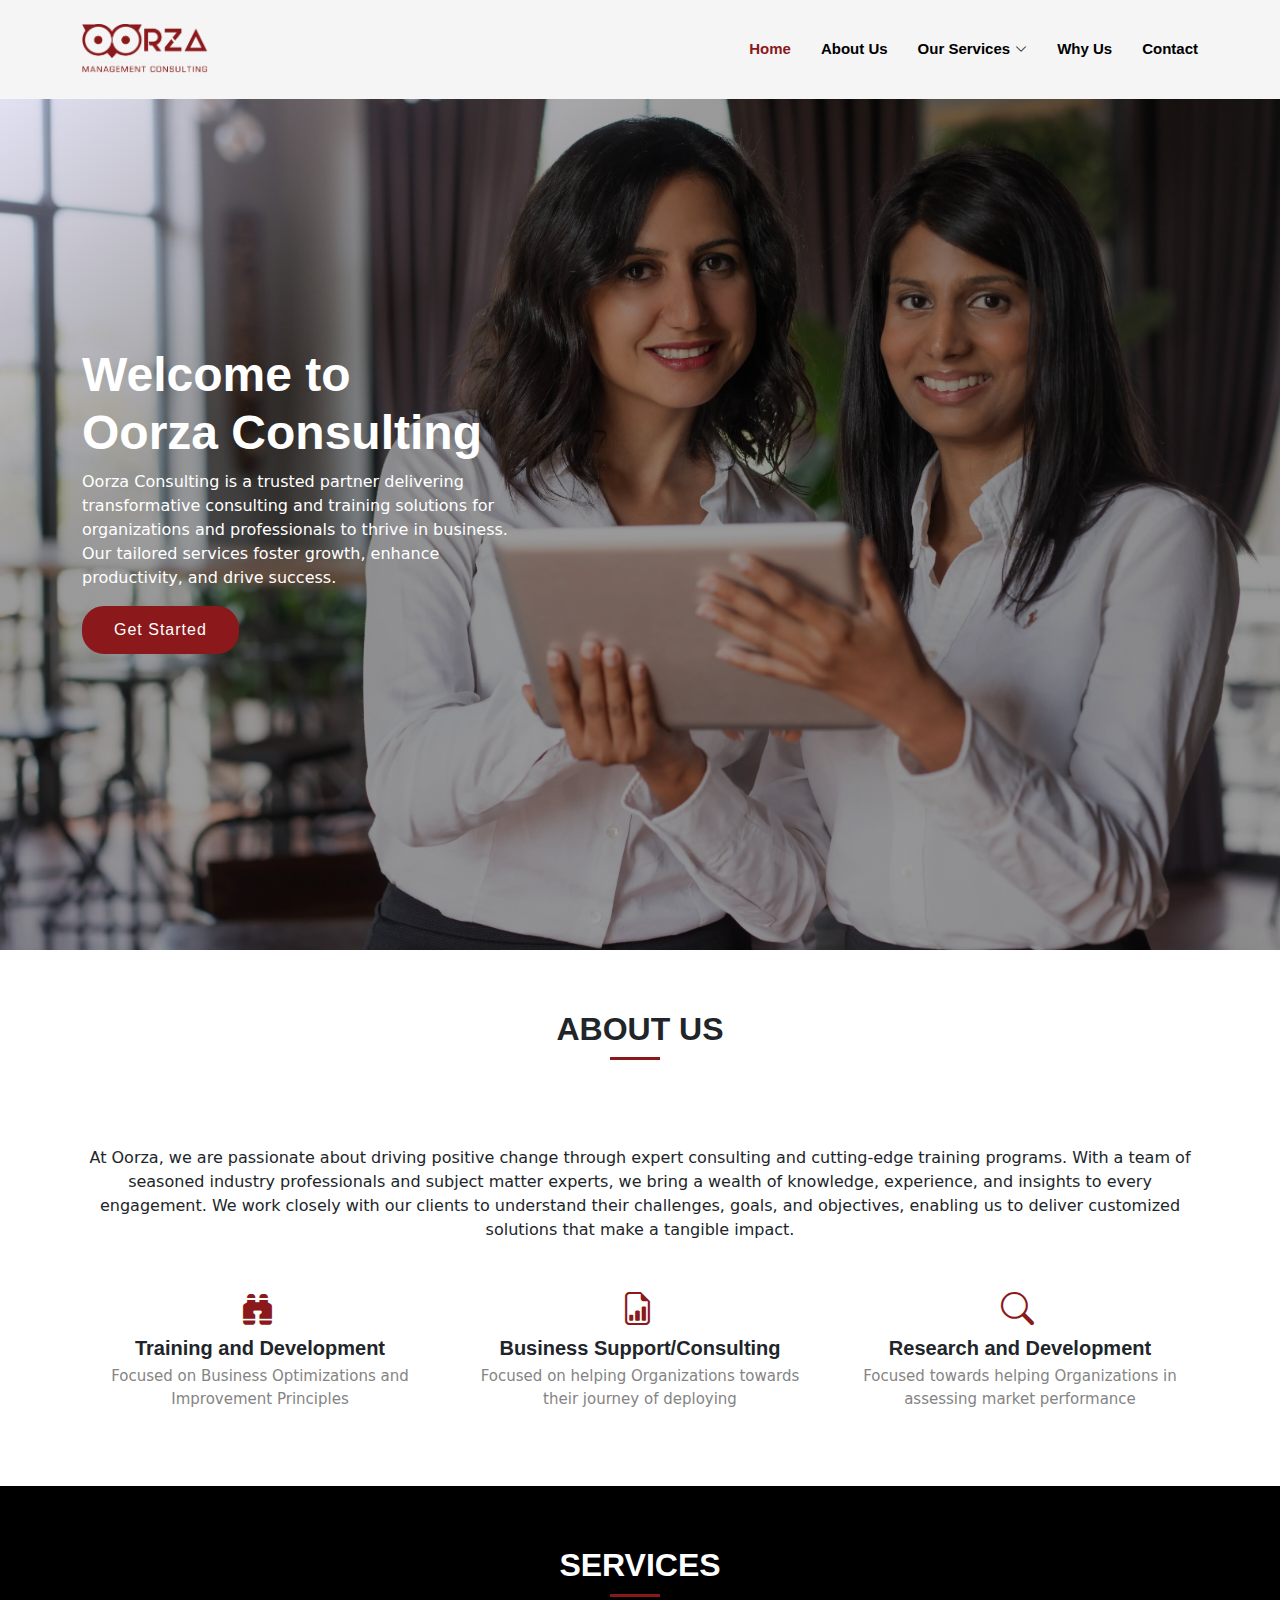
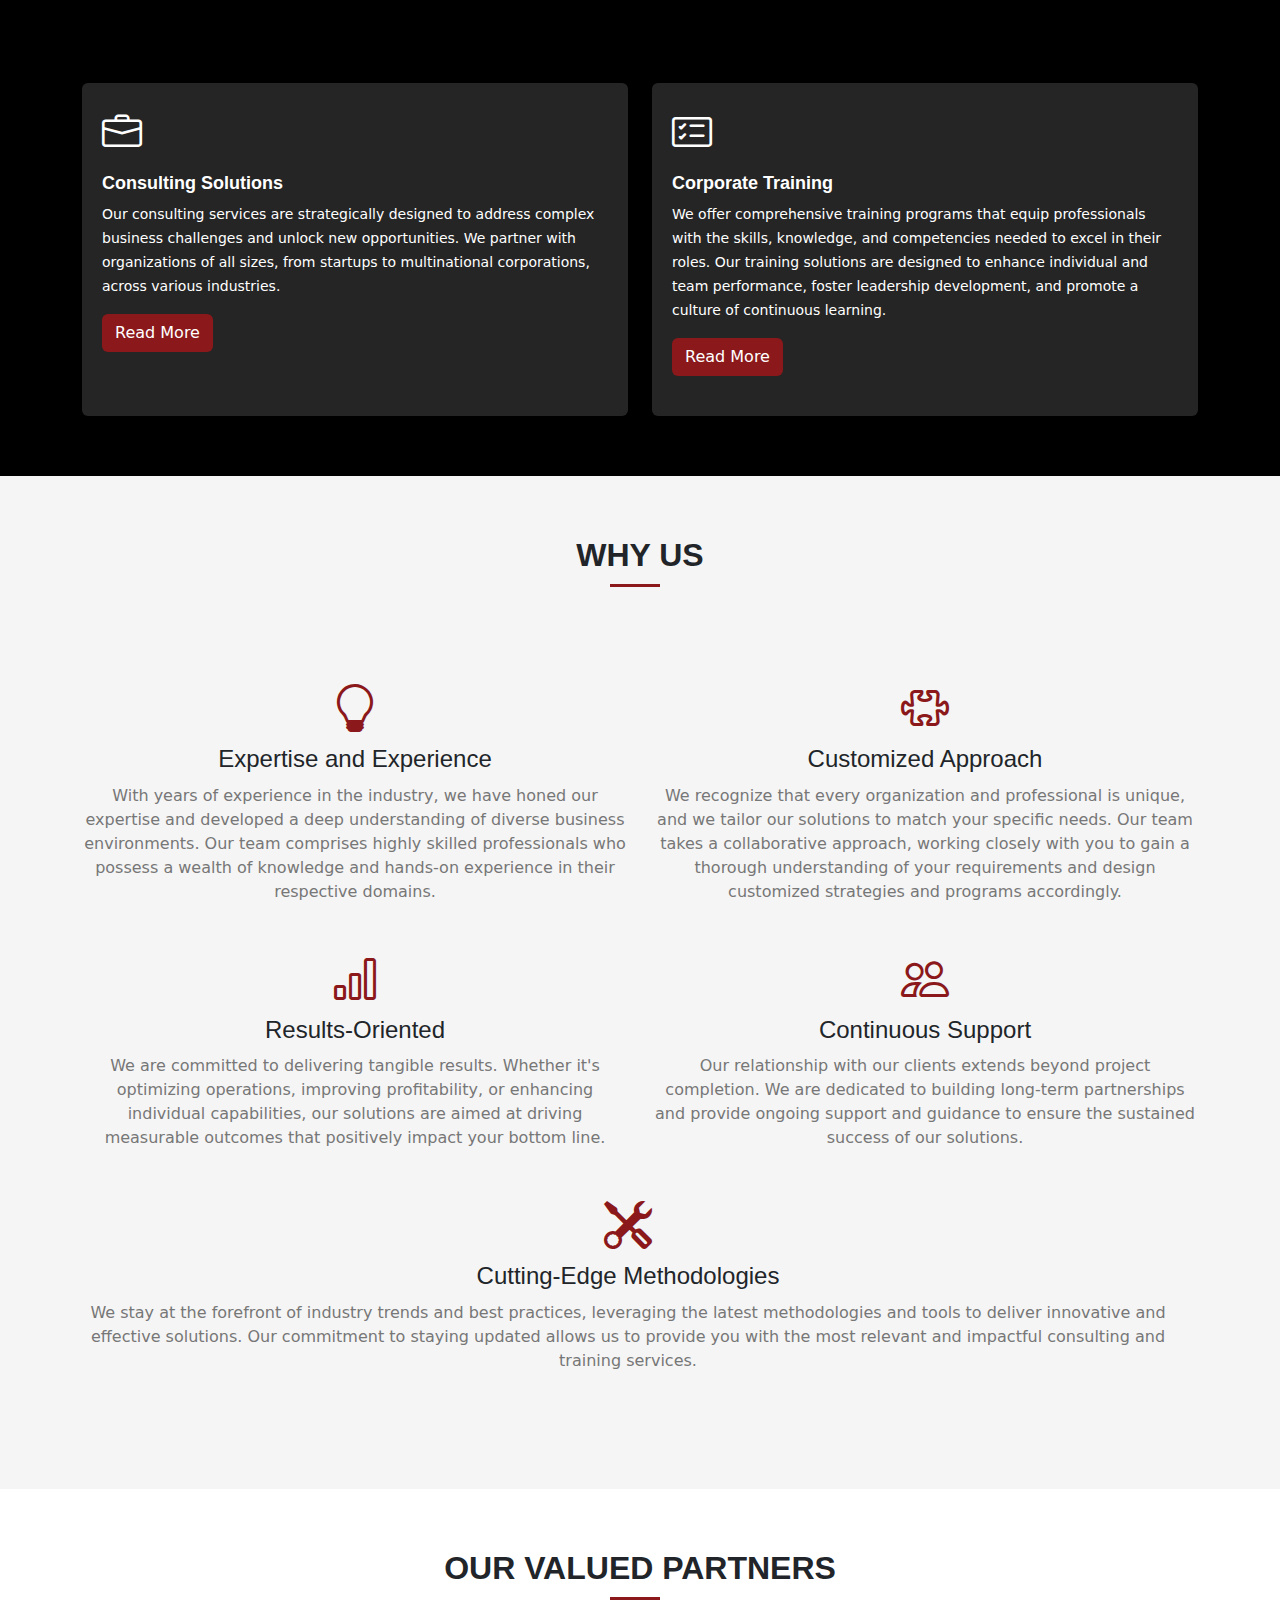
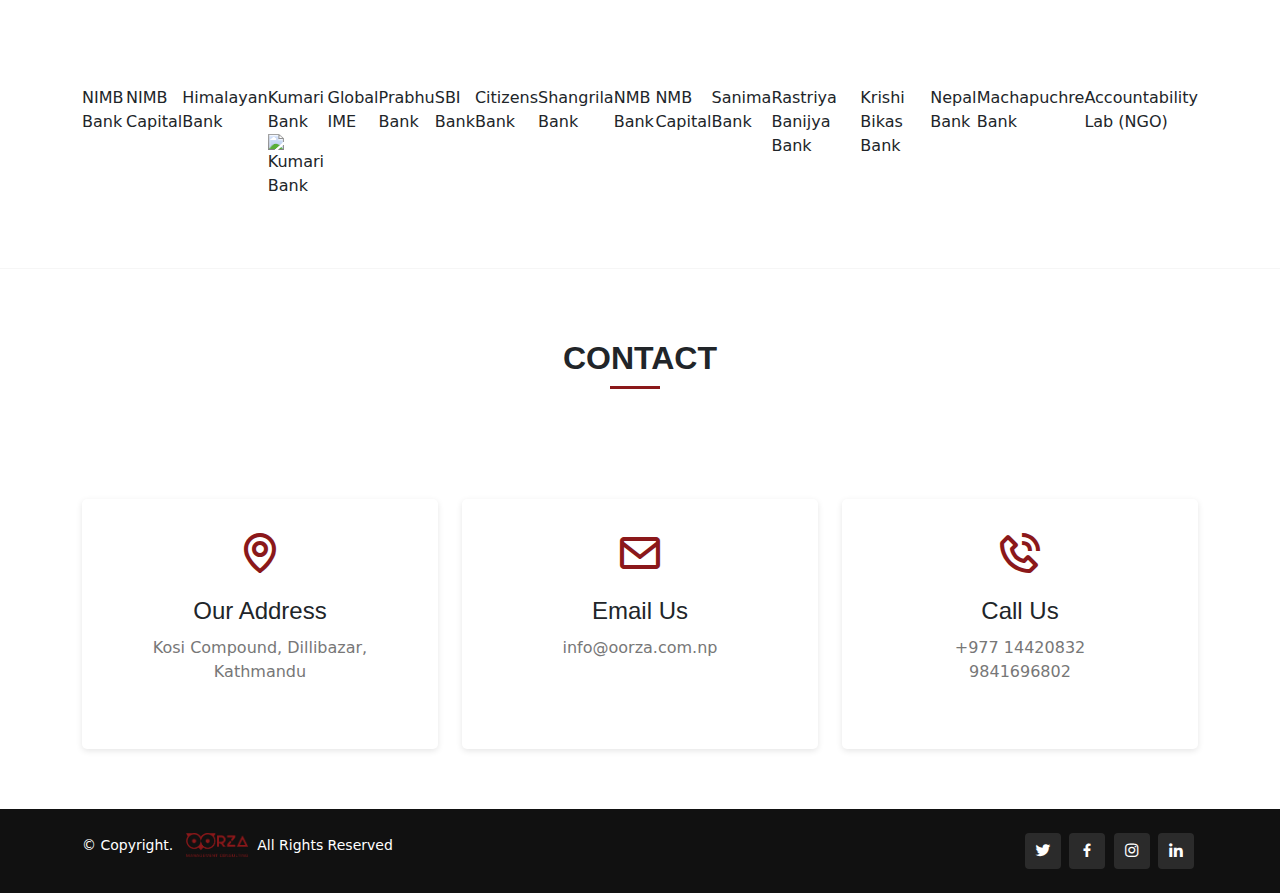
==== index.html @ 348a1f2e "section for partners" ====
<!DOCTYPE html>
<html lang="en">

<head>
    <meta charset="utf-8" />
    <meta name="viewport" content="width=device-width, initial-scale=1" />
    <link rel="icon" type="image/x-icon" href="./assets/img/favicon.png">
    <title>oorza</title>
    <meta content="" name="description" />
    <meta content="" name="keywords" />
    <link rel="stylesheet" href="./assets/css/style.css" />

    <!-- Vendor CSS Files -->
    <link href="./assets/vendor/bootstrap/css/bootstrap.min.css" rel="stylesheet" />
    <link href="./assets/vendor/bootstrap-icons/bootstrap-icons.css" rel="stylesheet" />
    <link href="./assets/vendor/boxicons/css/boxicons.min.css" rel="stylesheet" />
    <link href="./assets/vendor/remixicon/remixicon.css" rel="stylesheet" />
</head>

<body>
    <!-- Header -->
    <header id="header" class="fixed-top d-flex align-items-center">
        <div class="container d-flex align-items-center">
            <h1 class="logo me-auto">
                <a href="#hero" class="logo me-auto"><img src="./assets/img/Oorza Logo_2@4x.png" alt="" /></a>
            </h1>
            <!-- Navbar-->
            <nav id="navbar" class="navbar order-last order-lg-0">
                <ul>
                    <li>
                        <a class="nav-link scrollto active" href="#hero">Home</a>
                    </li>
                    <li>
                        <a class="nav-link scrollto active" href="#about">About Us</a>
                    </li>
                    <li class="dropdown">
                        <a href="#services"><span>Our Services</span><i class="bi bi-chevron-down"></i></a>
                        <ul>
                            <li>
                                <a href="services/consulting_solutions">Consulting Solutions</a>
                            </li>
                            <li>
                                <a href="services/corporate_training">Corporate Training</a>
                            </li>
                        </ul>
                    </li>

                    <li>
                        <a href="#why-us" class="nav-link scrollto active"><span>Why Us</span></a>

                    </li>

                    <li>
                        <a class="nav-link scrollto active" href="#contact">Contact
                        </a>
                    </li>
                </ul>
                <i class="bi bi-list mobile-nav-toggle"></i>
            </nav>
            <!-- .navbar -->
        </div>
    </header>
    <!-- Header end-->

    <!-- Hero section  -->
    <div id="hero-bgoverlay">
        <section id="hero" class="d-flex align-items-center">
            <div class="container">
                <h1>Welcome to 
                    <br>Oorza Consulting</h1>
                <div class="row">
                    <div class="col-lg-5 col-md-8 mt-2">
                        
                        <p class="text-white">
                            Oorza Consulting is a trusted partner delivering transformative consulting and training
                            solutions for organizations and professionals to thrive in business. Our tailored services
                            foster growth, enhance productivity, and drive success.
                        </p>
                        <a href="#about" class="btn-get-started scrollto">Get Started</a>
                    </div>
                </div>
            </div>
        </section>
    </div>

    <!-- About section -->
    <section class="about" id="about">
        <div class="container">
            <!-- <div class="row no-gutters"> -->
            <!-- <div class="content col-xl-5 d-flex align-items-stretch"> -->

            <div class="section-title">
                <h2>About Us</h2>
            </div>
            <p>
                At Oorza, we are passionate about driving positive change through expert consulting and
                cutting-edge
                training programs. With a team of seasoned industry professionals and subject matter
                experts, we bring
                a wealth of knowledge, experience, and insights to every engagement. We work closely with
                our clients
                to understand their challenges, goals, and objectives, enabling us to deliver customized
                solutions that
                make a tangible impact.
            </p>
            <!-- <a href="#" class="about-btn"><span>About us</span></a> -->

            <!-- </div> -->
            <!-- <div class="col-xl-7 d-flex align-items-stretch"> -->
            <div class="icon-boxes d-flex flex-column justify-content-center">
                <div class="row">
                    <div class="col-lg-4 icon-box">
                        <i class="bi bi-binoculars-fill"></i>
                        <h4>Training and Development</h4>
                        <p>
                            Focused on Business Optimizations and
                            Improvement Principles
                        </p>
                    </div>
                    <div class="col-lg-4 icon-box">
                        <i class="bi bi-file-earmark-bar-graph"></i>
                        <h4>Business Support/Consulting</h4>
                        <p>
                            Focused on helping Organizations towards
                            their journey of deploying
                        </p>
                    </div>
                    <div class="col-lg-4 icon-box">
                        <i class="bi bi-search"></i>
                        <h4>Research and Development</h4>
                        <p>
                            Focused towards helping Organizations in
                            assessing market performance
                        </p>
                    </div>
                </div>
            </div>
            <!-- </div> -->
            <!-- </div> -->
        </div>
    </section>
    <!-- ======= Services Section ======= -->
    <section id="services" class="services section-bg">
        <div class="container">
            <div class="section-title">
                <h2>Services</h2>
            </div>

            <div class="row">
                <div class="col-lg-6">
                    <div class="icon-box" data-aos="fade-up" data-aos-delay="100">
                        <i class="bi bi-briefcase"></i>
                        <h4><a href="#tabs">Consulting Solutions</a></h4>
                        <p>
                            Our consulting services are strategically designed to address complex business challenges
                            and unlock new opportunities. We partner with organizations of all sizes, from startups to
                            multinational corporations, across various industries.
                        </p>
                        <a href="/services/consulting_solutions" class="btn">Read More</a>
                    </div>
                </div>


                <div class="col-lg-6 mt-4 mt-md-0">
                    <div class="icon-box" data-aos="fade-up" data-aos-delay="200">
                        <i class="bi bi-card-checklist"></i>
                        <h4><a href="#tabs">Corporate Training</a></h4>
                        <p>
                            We offer comprehensive training programs that equip professionals with the skills,
                            knowledge, and competencies needed to excel in their roles. Our training solutions are
                            designed to enhance individual and team performance, foster leadership development, and
                            promote a culture of continuous learning.
                        </p>
                        <a href="/services/corporate_training" class="btn">Read More</a>
                    </div>
                </div>
            </div>
        </div>
    </section>



    <!-- End Services Section -->


    <!-- Why choose us section -->

    <section id="why-us" class="why-choose-us">
        <div class="container">
            <div class="section-title">
                <h2>Why Us</h2>
                <p></p>
            </div>
            <div class="row">
                <div class="col-lg-6">
                    <div class="feature-card">
                        <i class="bi bi-lightbulb"></i>
                        <h3 class="feature-title">Expertise and Experience</h3>
                        <p class="feature-text">With years of experience in the industry, we have honed our expertise
                            and developed a deep understanding of diverse business environments. Our team comprises
                            highly skilled professionals who possess a wealth of knowledge and hands-on experience in
                            their respective domains.</p>
                    </div>
                </div>
                <div class="col-lg-6">
                    <div class="feature-card">
                        <i class="bi bi-puzzle"></i>
                        <h3 class="feature-title">Customized Approach</h3>
                        <p class="feature-text">We recognize that every organization and professional is unique, and we
                            tailor our solutions to match your specific needs. Our team takes a collaborative approach,
                            working closely with you to gain a thorough understanding of your requirements and design
                            customized strategies and programs accordingly.</p>
                    </div>
                </div>
                <div class="col-lg-6">
                    <div class="feature-card">
                        <i class="bi bi-bar-chart"></i>
                        <h3 class="feature-title">Results-Oriented</h3>
                        <p class="feature-text">We are committed to delivering tangible results. Whether it's optimizing
                            operations, improving profitability, or enhancing individual capabilities, our solutions are
                            aimed at driving measurable outcomes that positively impact your bottom line.</p>
                    </div>
                </div>
                <div class="col-lg-6">
                    <div class="feature-card">
                        <i class="bi bi-people"></i>
                        <h3 class="feature-title">Continuous Support</h3>
                        <p class="feature-text">Our relationship with our clients extends beyond project completion. We
                            are dedicated to building long-term partnerships and provide ongoing support and guidance to
                            ensure the sustained success of our solutions.</p>
                    </div>
                </div>
                <div></div>
                <!-- <div class="row"> -->
                <div class="d-flex justify-content-center"></div>
                <div class="row">
                    <div class="feature-card">
                        <i class="bi bi-tools"></i>
                        <h3 class="feature-title">Cutting-Edge Methodologies</h3>
                        <p class="feature-text">We stay at the forefront of industry trends and best practices,
                            leveraging the latest methodologies and tools to deliver innovative and effective solutions.
                            Our commitment to staying updated allows us to provide you with the most relevant and
                            impactful consulting and training services.</p>
                    </div>
                </div>
            </div>
            <!-- </div> -->
        </div>
        </div>
    </section>


    <!-- End of why choose us section -->
    <section id="partners">
        <div class="container">
            <div class="section-title">
                <h2>Our Valued Partners</h2>
            </div>
            <div class="cards-wrapper">
                <div class="wrapper d-flex">
                    <div class="partner-card">
                        <div class="card-title">NIMB Bank</div>
                        <div class="logo">
                            <img src="./assets/img/partner-logos/NIMB.jpg" alt="">
                        </div>
                    </div>
                    <div class="partner-card">
                        <div class="card-title">NIMB Capital</div>
                        <div class="logo">
                            <img src="./assets/img/partner-logos/RBB.jfif" alt="">
                        </div>
                    </div>
                    <div class="partner-card">
                        <div class="card-title">Himalayan Bank</div>
                        <div class="logo">
                            <img src="./assets/img/partner-logos/HBL.png" alt="">
                        </div>
                    </div>
                    <div class="partner-card">
                        <div class="card-title">Kumari Bank</div>
                        <div class="logo">
                            <img src="./assets/img/partner-logos/kbl.jpg" alt="Kumari Bank">
                        </div>
                    </div>
                    <div class="partner-card">
                        <div class="card-title">Global IME</div>
                        <div class="logo">
                            <img src="./assets/img/partner-logos/GBIME bank.jfif" alt="">
                        </div>
                    </div>
                    <div class="partner-card">
                        <div class="card-title">Prabhu Bank</div>
                        <div class="logo">
                            <img src="./assets/img/partner-logos/Prabhu bank.png" alt="">
                        </div>
                    </div>
                    <div class="partner-card">
                        <div class="card-title">SBI Bank</div>
                        <div class="logo">
                            <img src="./assets/img/partner-logos/SBI bank.png" alt="">
                        </div>
                    </div>
                    <div class="partner-card">
                        <div class="card-title">Citizens Bank</div>
                        <div class="logo">
                            <img src="./assets/img/partner-logos/citizens.png" alt="">
                        </div>
                    </div>
                    <div class="partner-card">
                        <div class="card-title">Shangrila Bank</div>
                        <div class="logo">
                            <img src="./assets/img/partner-logos/Shangrila.jfif" alt="">
                        </div>
                    </div>
                    <div class="partner-card">
                        <div class="card-title">NMB Bank</div>
                        <div class="logo">
                            <img src="./assets/img/partner-logos/NMB bank.jfif" alt="">
                        </div>
                    </div>
                    <div class="partner-card">
                        <div class="card-title">NMB Capital</div>
                        <div class="logo">
                            <img src="./assets/img/partner-logos/NIMB Cap.png" alt="">
                        </div>
                    </div>
                    <div class="partner-card">
                        <div class="card-title">Sanima Bank</div>
                        <div class="logo">
                            <img src="./assets/img/partner-logos/sanima bank.jfif" alt="">
                        </div>
                    </div>
                    <div class="partner-card">
                        <div class="card-title">Rastriya Banijya Bank</div>
                        <div class="logo">
                            <img src="./assets/img/partner-logos/RBB.jfif" alt="">
                        </div>
                    </div>
                    <div class="partner-card">
                        <div class="card-title">Krishi Bikas Bank</div>
                        <div class="logo">
                            <img src="./assets/img/partner-logos/krishi-bikas-bank.jpg" alt="">
                        </div>
                    </div>
                    <div class="partner-card">
                        <div class="card-title">Nepal Bank</div>
                        <div class="logo">
                            <img src="./assets/img/partner-logos/Nepal Bank.png" alt="">
                        </div>
                    </div>
                    <div class="partner-card">
                        <div class="card-title">Machapuchre Bank</div>
                        <div class="logo">
                            <img src="./assets/img/partner-logos/Machhapuchhre bank.png" alt="">
                        </div>
                    </div>
                    <div class="partner-card">
                        <div class="card-title">Accountability Lab (NGO)</div>
                        <div class="logo">
                            <img src="./assets/img/partner-logos/Accountability lab.png" alt="">
                        </div>
                    </div>
                </div>
            </div>
        </div>
    </section>

    <hr class="section-divider">


    <!-- Contact Section -->

    <section id="contact" class="contact">
        <div class="container">
            <div class="section-title">
                <h2>Contact</h2>
                <p></p>
            </div>

            <div class="row">
                <div class="col-lg-12">
                    <div class="row">
                        <div class="col-md-4">
                            <div class="info-box mt-4">
                                <i class="bx bx-map"></i>
                                <h3>Our Address</h3>
                                <p>Kosi Compound, Dillibazar, Kathmandu</p>
                            </div>
                        </div>
                        <div class="col-md-4">
                            <div class="info-box mt-4">
                                <i class="bx bx-envelope"></i>
                                <h3>Email Us</h3>
                                <p>
                                    info@oorza.com.np<br />
                                </p>
                            </div>
                        </div>
                        <div class="col-md-4">
                            <div class="info-box mt-4">
                                <i class="bx bx-phone-call"></i>
                                <h3>Call Us</h3>
                                <p>+977 14420832<br />9841696802</p>
                            </div>
                        </div>
                    </div>
                </div>
            </div>
        </div>
    </section>

    <!-- End of Contact Section -->

    <!------------footer begin------------->
    <footer id="footer">

        <div class="container d-md-flex py-4">
            <div class="me-md-auto text-center text-md-start">
                <div class="copyright">
                    &copy; Copyright.
                    <a href="/" class="logo me-auto"><img src="./assets/img/Oorza Logo_2@4x.png" alt="" /></a>All Rights
                    Reserved
                </div>
            </div>
            <div class="social-links text-center ml-4 text-md-end pt-3 pt-md-0">
                <a target="_blank" href="https://twitter.com/oorzaconsulting" class="twitter"><i class="bx bxl-twitter"></i></a>
                <a target="_blank" href="https://www.facebook.com/oorzaconsulting" class="facebook"><i class="bx bxl-facebook"></i></a>
                <a target="_blank" href="https://www.instagram.com/oorzaconsulting" class="instagram"><i class="bx bxl-instagram"></i></a>
                <a target="_blank" href="https://www.linkedin.com/company/oorzconsulting" class="linkedin"><i class="bx bxl-linkedin"></i></a>
            </div>
        </div>
    </footer>
    <!-- End Footer -->
    <a href="#" class="back-to-top d-flex align-items-center justify-content-center"><i
            class="bi bi-arrow-up-short"></i></a>


    <!-- Messenger Chat Plugin Code -->
    <div id="fb-root"></div>

    <!-- Your Chat Plugin code -->
    <div id="fb-customer-chat" class="fb-customerchat">
    </div>

    <script>
      var chatbox = document.getElementById('fb-customer-chat');
      chatbox.setAttribute("page_id", "102639102918032");
      chatbox.setAttribute("attribution", "biz_inbox");
    </script>

    <!-- Your SDK code -->
    <script>
      window.fbAsyncInit = function() {
        FB.init({
          xfbml            : true,
          version          : 'v17.0'
        });
      };

      (function(d, s, id) {
        var js, fjs = d.getElementsByTagName(s)[0];
        if (d.getElementById(id)) return;
        js = d.createElement(s); js.id = id;
        js.src = 'https://connect.facebook.net/en_US/sdk/xfbml.customerchat.js';
        fjs.parentNode.insertBefore(js, fjs);
      }(document, 'script', 'facebook-jssdk'));
    </script>


    <script src="./assets/vendor/bootstrap/js/bootstrap.bundle.min.js"></script>


    <!-- Template Main JS File -->
    <script src="./assets/js/main.js"></script>
    <script src="./assets/js/route.js"></script>
</body>

</html>
---- assets/css/style.css ----
/* general */
body{
  font-family:"open-sans" sans-serif;
  background-color: white;
  overflow-x: hidden;
  margin:0!important;
  padding:0;
}

  a {
    color:black;
    text-decoration: none;
  }
  
  a:hover {
    color: rgb(139, 24, 26);
    text-decoration: none;
  }
  
  h1,
  h2,
  h3,
  h4,
  h5,
  h6 {
    font-family: "Raleway", sans-serif;
  }

  /*--------------------------------------------------------------
# Back to top button
--------------------------------------------------------------*/
.back-to-top {
  position: fixed;
  visibility: hidden;
  opacity: 0;
  right: 15px;
  bottom: 15px;
  z-index: 996;
  background: rgb(139, 24, 26);
  width: 40px;
  height: 40px;
  border-radius: 4px;
  transition: all 0.4s;
}

.back-to-top i {
  font-size: 28px;
  color: #fff;
  line-height: 0;
}

.back-to-top:hover {
  background: rgb(139, 24, 26);
  color: #fff;
}

.back-to-top.active {
  visibility: visible;
  opacity: 1;
}



/* Get started button */
/* .get-started-btn {
  margin-left: 30px;
  background: rgb(139, 24, 26);
  color:white;
  border: 2px solid rgb(139, 24, 26);
  border-color: rgb(139, 24, 26);
  border-radius: 4px;
  padding: 8px 25px;
  white-space: nowrap;
  transition: 0.3s;
  font-size: 15px;
  font-weight: 600;
  position:inherit;
  display: inline-block;
  text-decoration: none;

}

.get-started-btn:hover {
  color:black;
  background:white;
  
  
}
@media (max-width: 992px) {
  .get-started-btn {
    margin: 0 15px 0 0;
    padding: 6px 18px;
  }
} */


/* header */
#header{
  background: whitesmoke;
  transition: all 0.5s;
  z-index: 997;
  padding: 20px 0;
}
#header.header-scrolled {
  padding: 12px 0;
  box-shadow: 0px 2px 15px rgba(0, 0, 0, 0.1);
  background-color: whitesmoke;
  color: black; 
}

.header-scrolled .navbar a{
  color: #111111;
}

#header .logo{
 font-size: 80px;
 margin:0;
 padding: 0;
 line-height:0;
 font-weight: 700;
 letter-spacing:2px;
 text-transform: uppercase;
 align-items:flex-start;
}


#header .logo a {
  color: #111111;
}

#header .logo a span {
  color: #e03a3c;
}

#header .logo img {
  max-height: 50px;
  
}

/* Navbar */

/* desktop navigation */
.navbar {
  padding: 0;
}

.navbar ul {
  margin: 0;
  padding: 0;
  display: flex;
  list-style: none;
  align-items:center;
}

.navbar li {
  position: static;
  
}


.navbar a,
.navbar a:focus {
  display: flex;
  align-items: center;
  justify-content: space-between;
  padding: 10px 0 10px 30px;
  font-family: "Raleway", sans-serif;
  font-size: 15px;
  font-weight: 600;
  color: black;
  white-space: nowrap;
  transition: 0.3s;
  text-decoration: none;
}

.navbar a i,
.navbar a:focus i {
  font-size: 12px;
  line-height: 0;
  margin-left: 5px;
}

.navbar a:hover,
.navbar .active,
.navbar .active:focus,
.navbar li:hover>a {
  color:rgb(139, 24, 26)
}

.navbar li a:hover{
  color: rgb(139, 24, 26);
}

.navbar .dropdown ul {
  display: inline-block;
  position: absolute;
  left: 150px;
  top: calc(100% + 30px);
  margin: 0;
  padding: 10px 0;
  z-index: 99;
  opacity: 0;
  visibility: hidden;
  background: #fff;
  box-shadow: 0px 0px 30px rgba(127, 137, 161, 0.25);
  transition: 0.3s;
  
}

.navbar .dropdown ul li {
  min-width: 200px;
  
}

.navbar .dropdown ul a {
  padding: 10px 20px;
  font-size: 14px;
  text-decoration: none;
}

.navbar .dropdown ul a i {
  font-size: 12px;

}

.navbar .dropdown ul a:hover {
  color: rgb(139, 24, 26)
}

.navbar .dropdown:hover>ul {
  opacity: 5;
  top: 100%;
  visibility: visible;
}

@media (max-width: 1366px) {
  .navbar .dropdown .dropdown ul {
    left: -90%;
  }

  .navbar .dropdown .dropdown:hover>ul {
    left: -100%;
  }
}

/**
* Mobile Navigation 
*/
.mobile-nav-toggle {
  color: #111111;
  font-size: 28px;
  cursor: pointer;
  display: none;
  line-height: 0;
  transition: 0.3s;
}



@media (max-width: 991px) {
  .mobile-nav-toggle {
    display: block;
  }

  .navbar ul {
    display: none;
  }

  
}

.navbar-mobile {
  position: fixed;
  overflow: hidden;
  top: 10px;
  right: 0;
  left: 0;
  bottom: 0;
  background: rgba(0, 0, 0, 0.9);
  transition: 0.3s;
  z-index: 10;
}

.navbar-mobile .mobile-nav-toggle {
  position: absolute;
  top: 22px;
  right: 40px;
  z-index:99;
}

.navbar-mobile ul {
  display: block;
  position: fixed;
  top: 70px;
  right: 15px;
  bottom: 15px;
  left: 15px;
  padding: 10px 0;
  background-color: #fff;
  overflow-y: auto;
  transition: 0.3s;
  z-index:10000;
}

.mobile-nav-toggle.bi-x {
  color:black;
  z-index: 2;
  position:fixed;
}


.navbar-mobile a,
.navbar-mobile a:focus {
  padding: 10px 20px;
  font-size: 15px;
  color: #111111;
}

.navbar-mobile a:hover,
.navbar-mobile .active,
.navbar-mobile li:hover>a {
  color: #e03a3c;
}

.navbar-mobile .getstarted,
.navbar-mobile .getstarted:focus {
  margin: 15px;
}

.navbar-mobile .dropdown ul {
  position: static;
  display: none;
  margin: 10px 20px;
  padding: 10px 0;
  z-index: 99;
  opacity: 1;
  visibility: visible;
  background: #fff;
  box-shadow: 0px 0px 30px rgba(127, 137, 161, 0.25);
}

.navbar-mobile .dropdown ul li {
  min-width: 200px;
}

.navbar-mobile .dropdown ul a {
  padding: 10px 20px;
}

.navbar-mobile .dropdown ul a i {
  font-size: 12px;
}

.navbar-mobile .dropdown ul a:hover,
.navbar-mobile .dropdown ul .active:hover,
.navbar-mobile .dropdown ul li:hover>a {
  color: #e03a3c;
}

.navbar-mobile .dropdown>.dropdown-active {
  display: block;
}



 
/* Hero section */

#hero {
  margin-top:50px;
  width: 100%;
  height:100vh;
  background: rgb(186,186,195);
  background: linear-gradient(145deg, rgba(201,198,246,0.4) 0%, rgba(1,1,1,0.4) 30%);
  /* z-index:10; */
}

#hero-bgoverlay {
  background: url("../img/hero-bg1.webp") top no-repeat;
  background-size: cover;
  position: static;
}


/* #hero::before {
  content: "";
  background: rgba(0, 0, 0, 0.6);
  position: absolute;
  bottom: 0;
  top: 0;
  left: 0;
  right: 0;

} */

#hero h1 {
  margin: 0;
  font-size: 48px;
  font-weight: 700;
  color: #fff;
}

#hero h2 {
  color: #fff;
  margin: 10px 0 0 0;
  font-size: 24px;
}

#hero .btn-get-started-wrapper{
  width: fit-content;
  border: 1px solid white;
  border-radius: 22px;
  margin-top: 30px;
  transform: scale(1.5);
  transform: ;
}

#hero .btn-get-started {
  font-family: "Raleway", sans-serif;
  font-weight: 500;
  font-size: 16px;
  letter-spacing: 1px;
  display: inline-block;
  padding: 10px 30px;
  border-radius: 22px;
  transition: 0.5s;
  color: #fff;
  background: rgb(139, 24, 26);
  border: 2px solid rgb(139, 24, 26);
  text-decoration: none;
}

#hero .btn-get-started:hover {
  color:white;
  background: transparent;
  border-color:rgb(139, 24, 26);
}
@media (max-width: 768px) {
  #hero {
    text-align: center;
    padding-top: 58px;
  }

  #hero h1 {
    font-size: 28px;
  }

  #hero h2 {
    font-size: 18px;
    line-height: 24px;
  }
}

@media (max-height: 500px) {
  #hero {
    height: 120vh;
  }
}

/* Section general */

section {
  padding: 60px 0;
  overflow:visible;
  position:static;
  
}



/* .section-bg:before{
  content: "";
  background:black;
  position:absolute;
  bottom: 60px;
  top: 60px;
  left: 0;
  right: 0;
  transform: skewY(-3deg);
} */
.section-title {
  text-align: center;
  padding-bottom: 15px;
  position: static;
}

.section-title h2 {
  font-size: 32px;
  font-weight: bold;
  text-transform: uppercase;
  margin-bottom: 20px;
  padding-bottom: 20px;
  position: static;
}

.section-title h2::after {
  content: "";
  position: relative !important;
  display: block;
  width: 50px;
  height: 3px;
  background: rgb(139, 24, 26);
  bottom: -9px;
  left: calc(50% - 30px);
}

.section-title p {
  margin-bottom: 0;
}



/* About section */


.about .container {
  position: relative;
  z-index: 10;
  text-align: center;
}

.about .content-wrapper{
  padding: 20px 40px 0px 35px;
}
.about .content {
  height: 100%;
}




.about .content .about-btn:hover {
  color: white;
  background:rgb(139, 24, 26);
  
}

.about .icon-boxes .icon-box {
  margin-top: 26.5px;

}

.about .icon-boxes .icon-box i {
  font-size: 33px;
  color: rgb(139, 24, 26);
  margin-bottom:10px;
  margin-right:5px;
  position:relative;
}

.about .icon-boxes .icon-box h4 {
  font-size: 20px;
  font-weight: 700;
  margin: 2px 0 5px 0;
}

.about .icon-boxes .icon-box p {
  font-size: 15px;
  color: #848484;
}

/*--------------------------------------------------------------
# Services
--------------------------------------------------------------*/
.section-bg {
  background-color: black;
}

.services .container {
  color: white;
  background-color: black;
}

.services .icon-box {
  margin-bottom: 20px;
  padding: 20px;
  border-radius: 6px;
  background-color: #252525;
  height: 100%;
  position: relative;
  overflow: hidden;
  transition: background-color 0.3s ease;
}

@media (max-width: 405px) {
  .services .icon-box {
    height: 350px;
  }
}

.services .icon-box:hover {
  background-color: #2b2b2b;
}

.services .icon-box i {
  color: white;
  font-size: 40px;
}

.services .icon-box h4 {
  margin-top: 10px;
  font-weight: 700;
  font-size: 18px;
}

.services .icon-box h4 a {
  color: #fff;
  transition: 0.3s;
  text-decoration: none;
}

.services .icon-box h4 a:hover {
  color: rgb(139, 24, 26);
}
.services .icon-box .btn {
  background-color: rgb(139, 24, 26);
  color: white;
  align-items: center;
  
}

.services .icon-box p {
  line-height: 24px;
  font-size: 14px;
}

.services .icon-box .btn-primary {
  margin-top: 10px;
}



/*--------------------------------------------------------------
# Why Choose Us
--------------------------------------------------------------*/


.why-choose-us {
  background-color: #f5f5f5;
}

.section-title {
  text-align: center;
  margin-bottom: 40px;
}

.feature-card {
  text-align: center;
  margin-bottom: 40px;
}

.feature-card i {
  font-size: 48px;
  color: rgb(139, 24, 26);
  margin-bottom: 20px;
}

.feature-title {
  font-size: 24px;
  margin-bottom: 10px;
}

.feature-text {
  color: #777;
}


.section-divider {
  border: none;
  border-top: 1px solid #ddd;
  margin: 10px 0;
}


/*--------------------------------------------------------------
# Contact
--------------------------------------------------------------*/



.info-box {
  height:250px;
  text-align: center;
  padding: 30px;
  background-color: #fff;
  border-radius: 5px;
  box-shadow: 0px 2px 6px rgba(0, 0, 0, 0.1);
  transition: transform 0.3s ease;
}

.info-box i {
  font-size: 48px;
  color: rgb(139, 24, 26);
  margin-bottom: 20px;
}

.info-box h3 {
  font-size: 24px;
  margin-bottom: 10px;
}

.info-box p {
  color: #777;
}

.info-box:hover {
  transform: translateY(-5px);
}




/*--------------------------------------------------------------
# Footer
--------------------------------------------------------------*/

#footer {
  color: #fff;
  font-size: 14px;
  background: #111111;
  margin-bottom: 0;
}

.copyright a img{
  height: 25px;
  margin: 0 8px;
}



#footer .social-links a {
  font-size: 18px;
  display: inline-block;
  background: #2b2b2b;
  color: #fff;
  line-height: 1;
  padding: 8px 0;
  margin-right: 4px;
  border-radius: 4px;
  text-align: center;
  width: 36px;
  height: 36px;
  transition: 0.3s;
}

#footer .social-links a:hover {
  background: rgb(139, 24, 26);
  color: #fff;
  text-decoration: none;
}
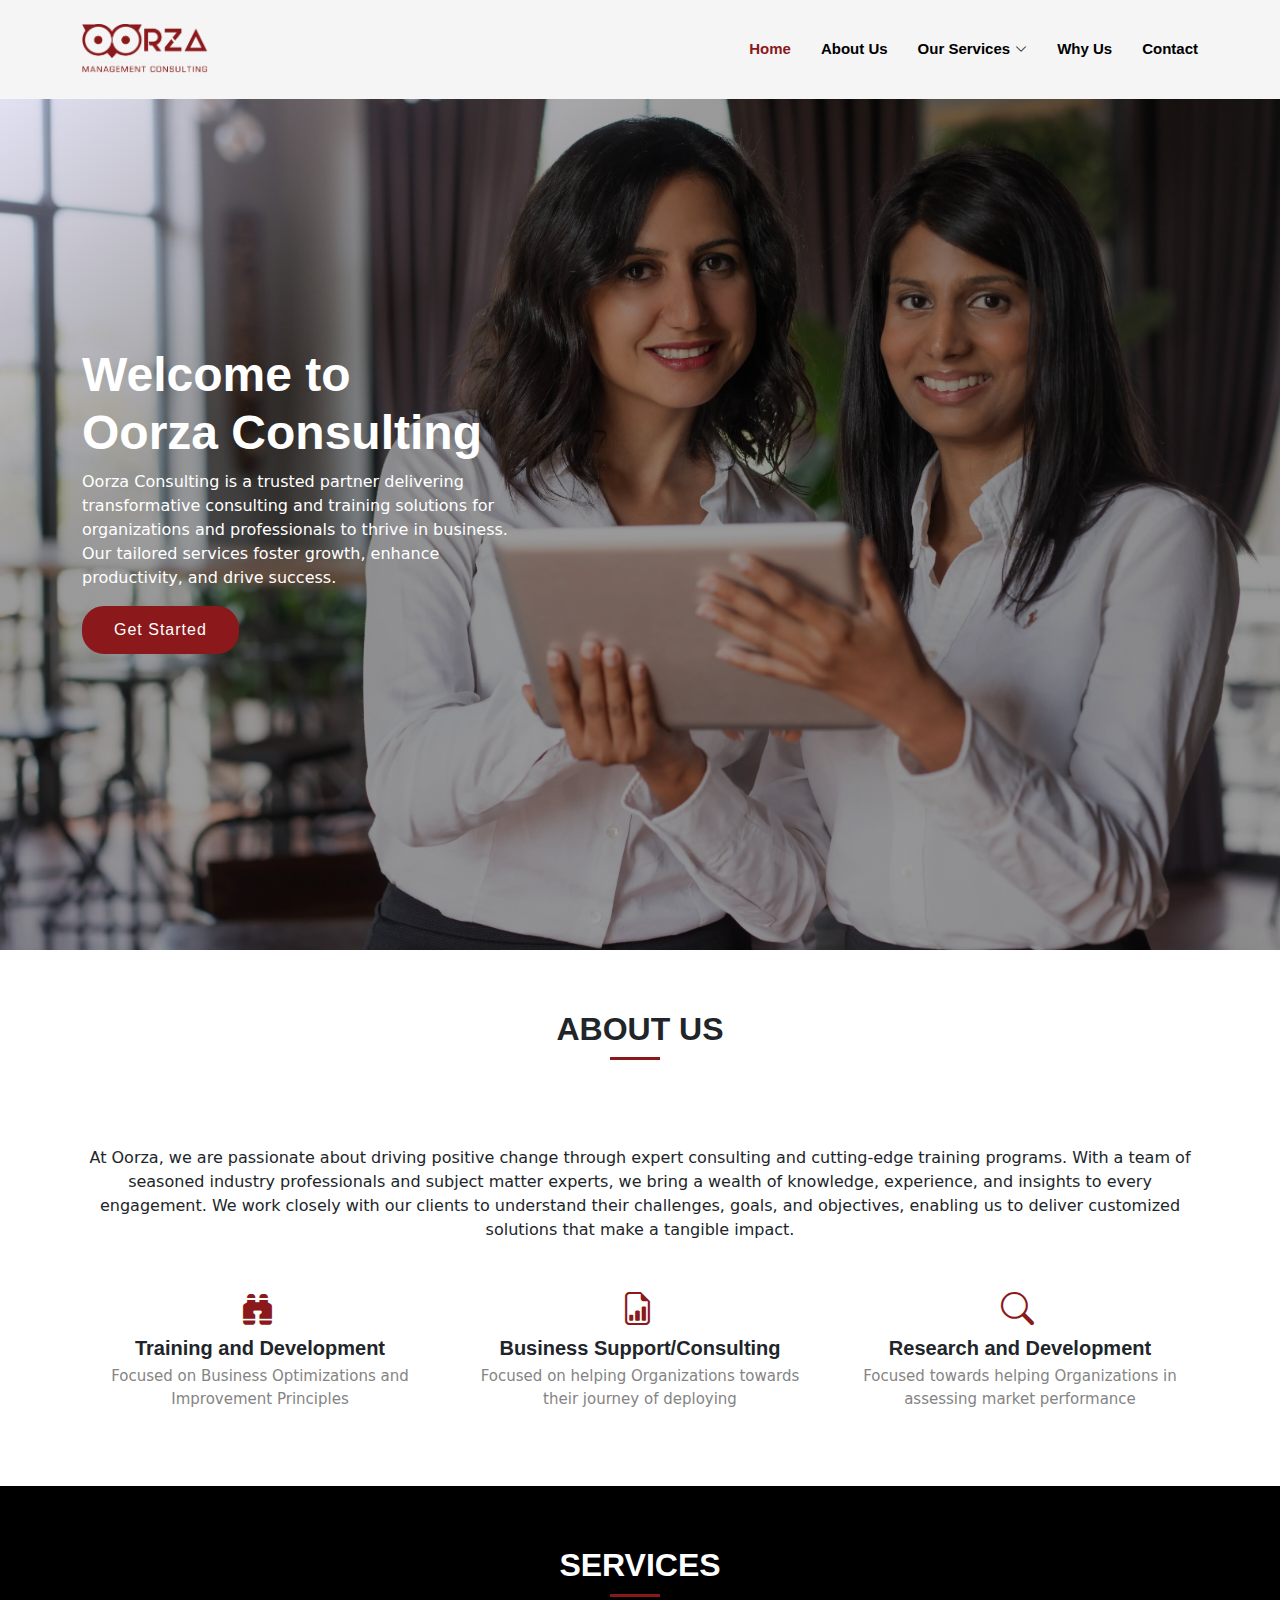
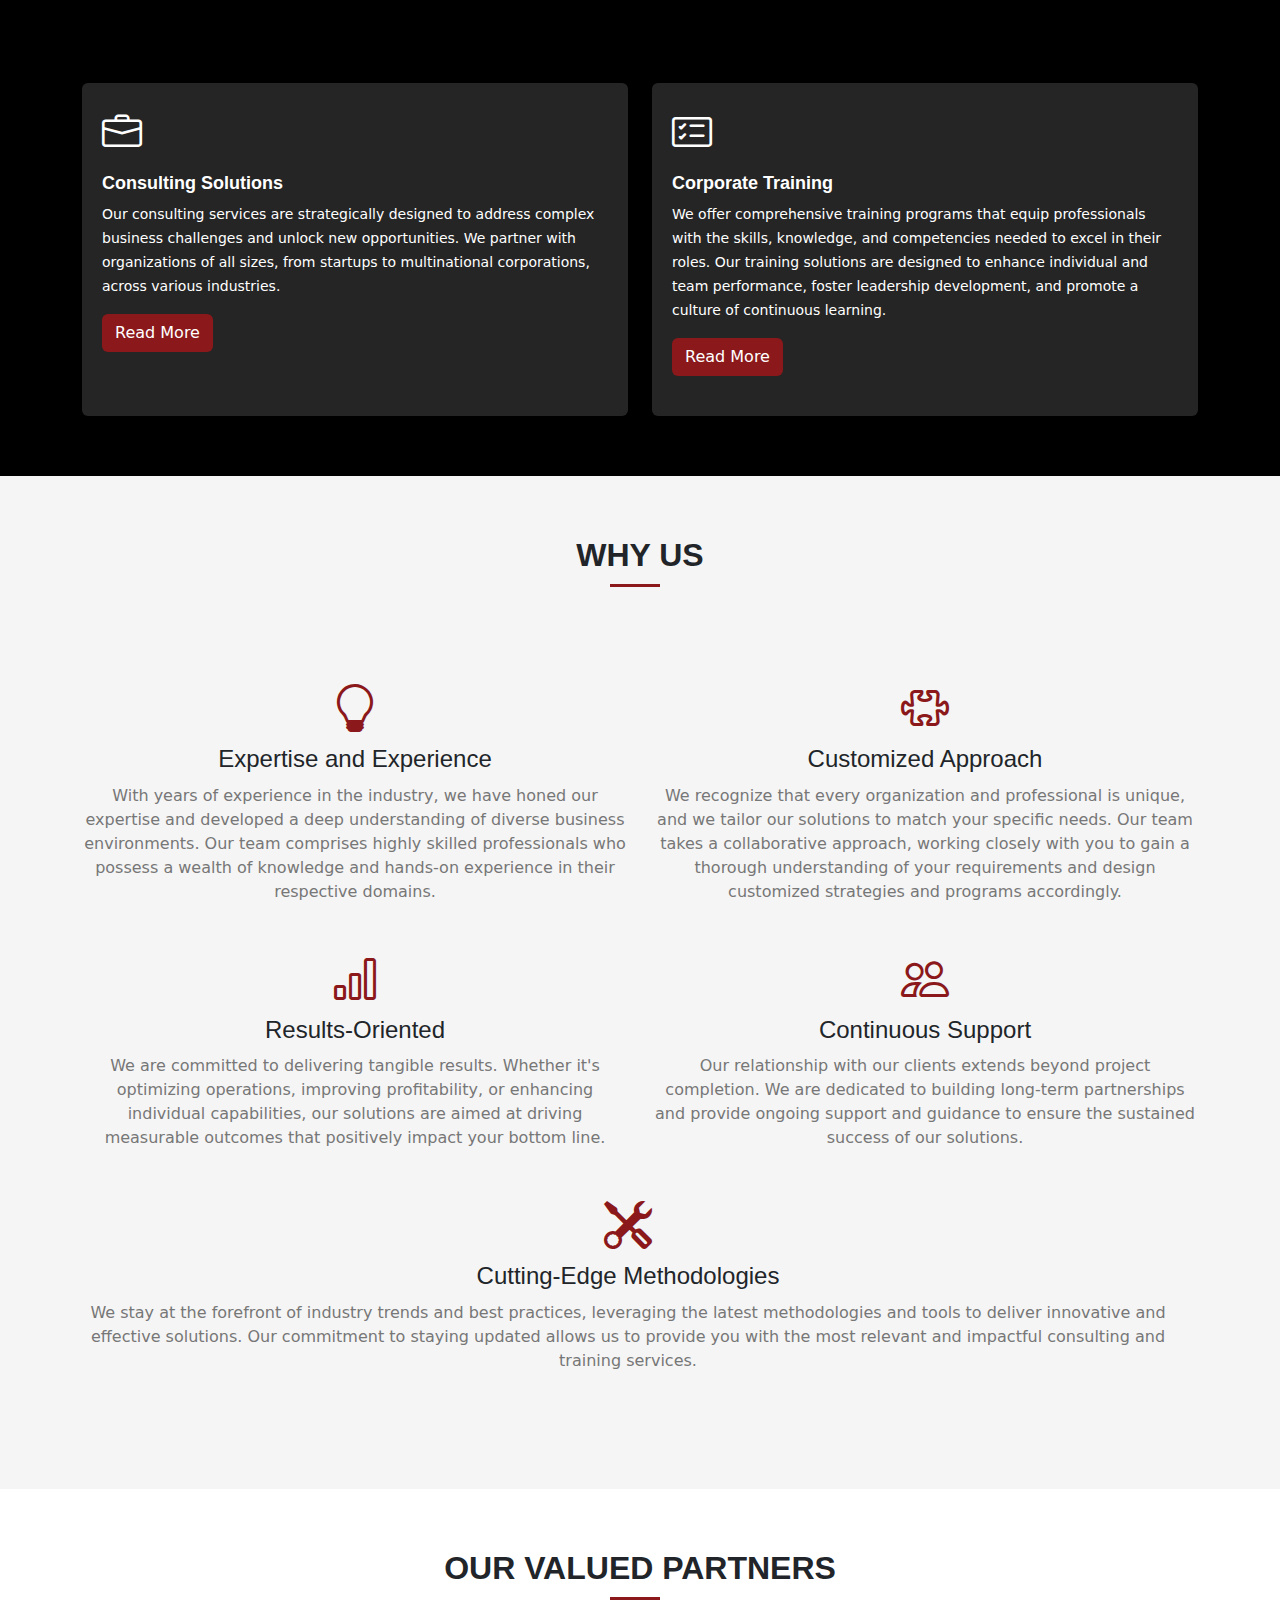
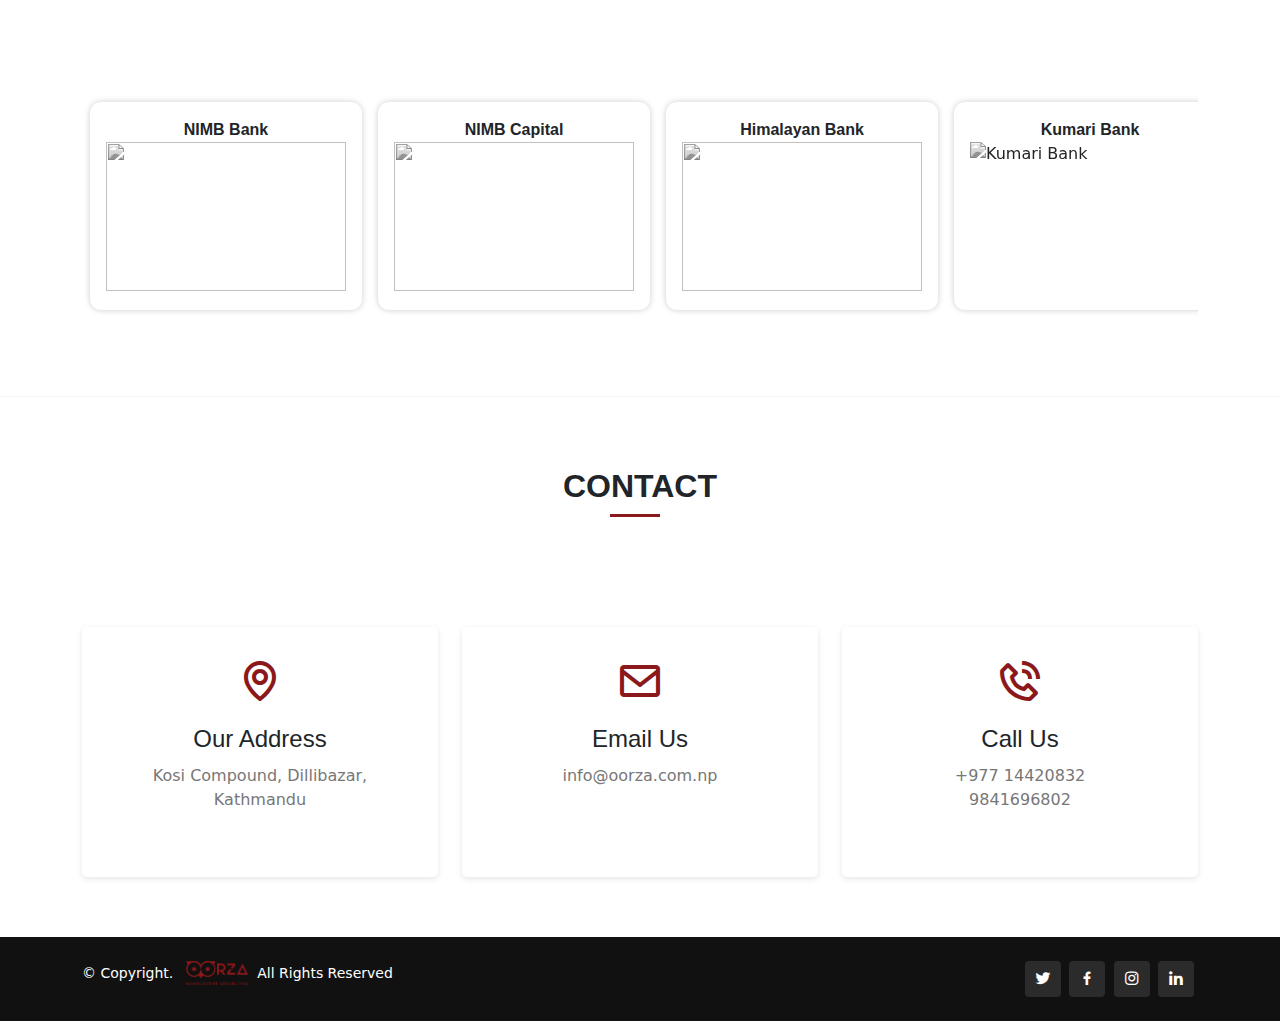
==== commit 2e997b99: "styles for partner section" ====
--- a/index.html
+++ b/index.html
@@ -251,6 +251,49 @@
 
 
     <!-- End of why choose us section -->
+
+    <style>
+        #partners .cards-wrapper {
+            display: flex;
+            overflow-x: hidden;
+            padding: 1rem 0;
+        }
+
+        #partners .cards-wrapper .partner-card {
+            height: 13rem;
+            border-radius: 0.7rem;
+            min-width: 17rem;
+            margin: 0 0.5rem;
+            box-shadow: 0px 0px 6px #cdcdcd;
+            padding: 1rem;
+            cursor: pointer;
+        }
+
+        #partners .cards-wrapper .partner-card .logo {
+            width: 100%;
+            height: 85%;
+            display: flex;
+            align-items: center;
+        }
+        #partners .cards-wrapper .partner-card .logo img {
+            width: 100%;
+            height: 100%;
+            object-fit: contain;
+            filter: grayscale(1);
+        }
+
+        #partners .cards-wrapper .partner-card:hover > .logo img {
+            filter: grayscale(0);
+        }
+
+        #partners .cards-wrapper .partner-card .card-title {
+            text-align: center;
+
+            font-family: "Raleway", sans-serif;
+            font-weight: 600;
+        }
+    </style>
+
     <section id="partners">
         <div class="container">
             <div class="section-title">
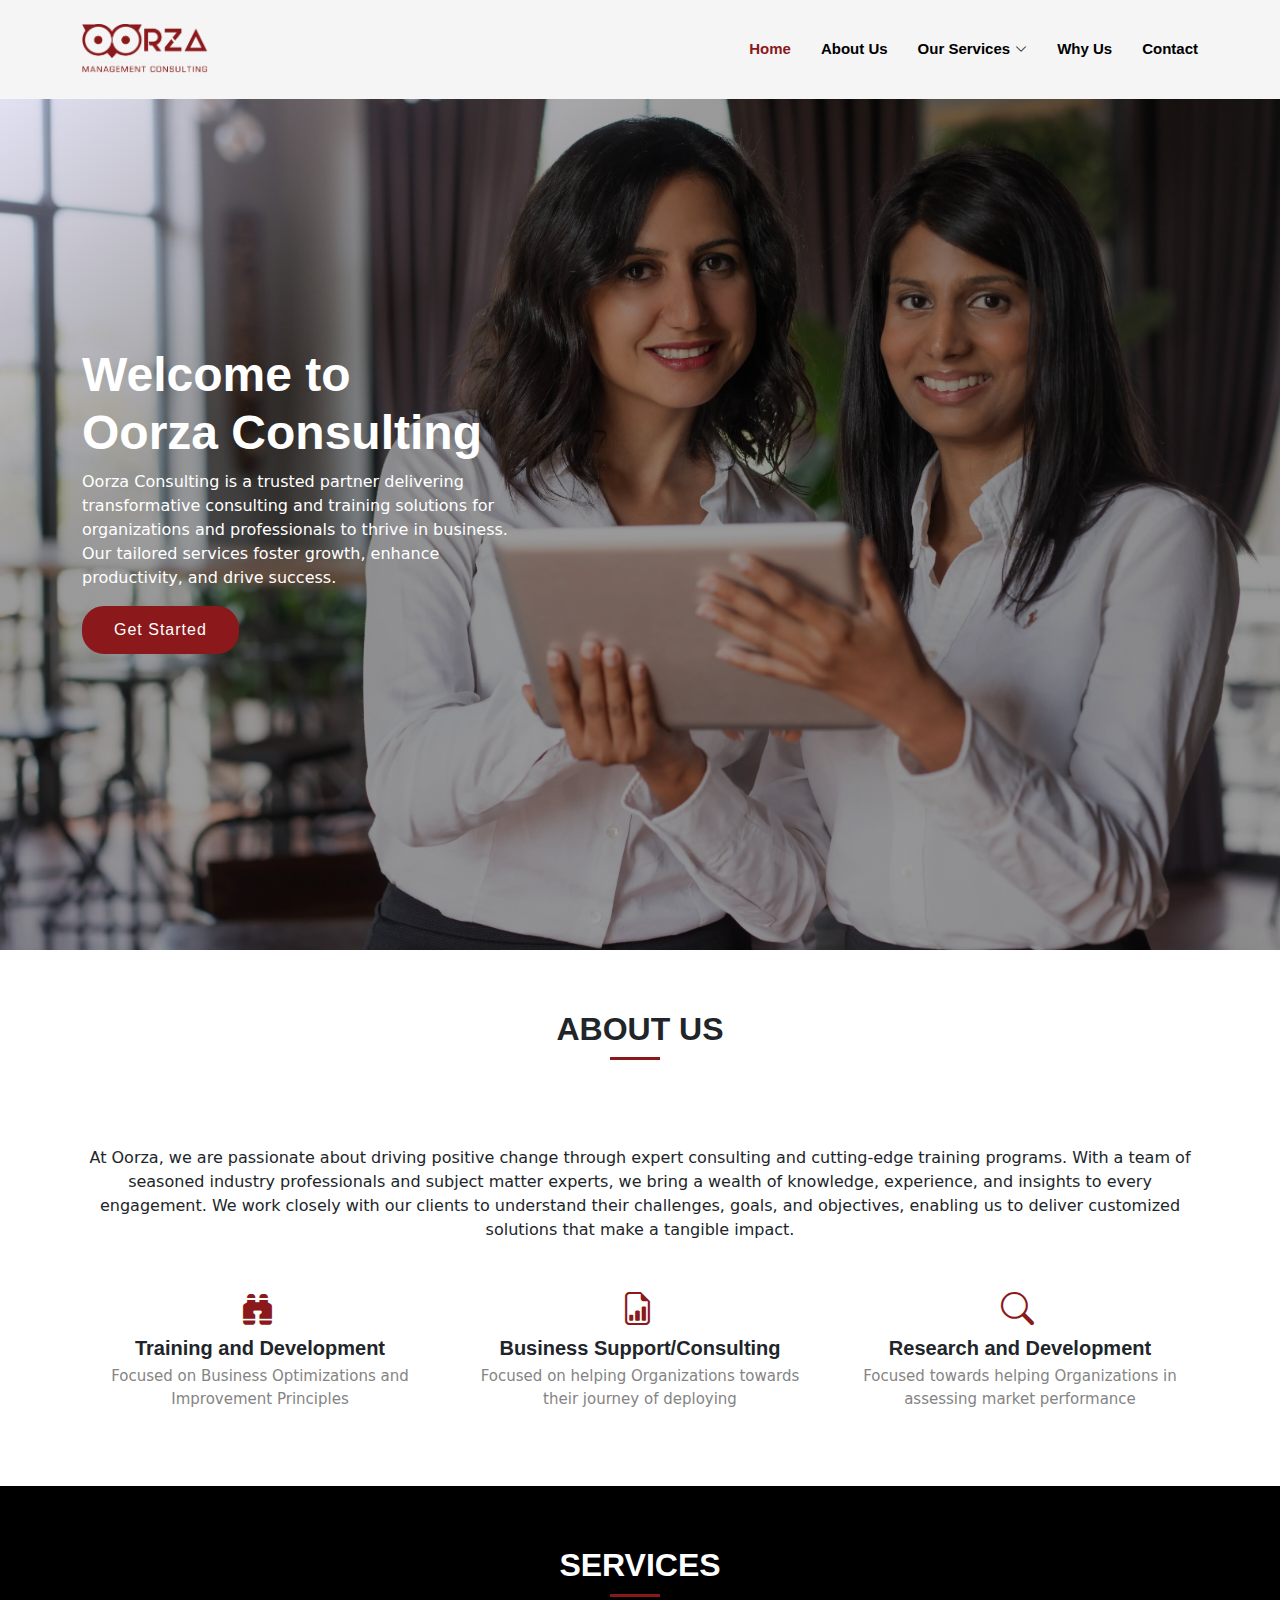
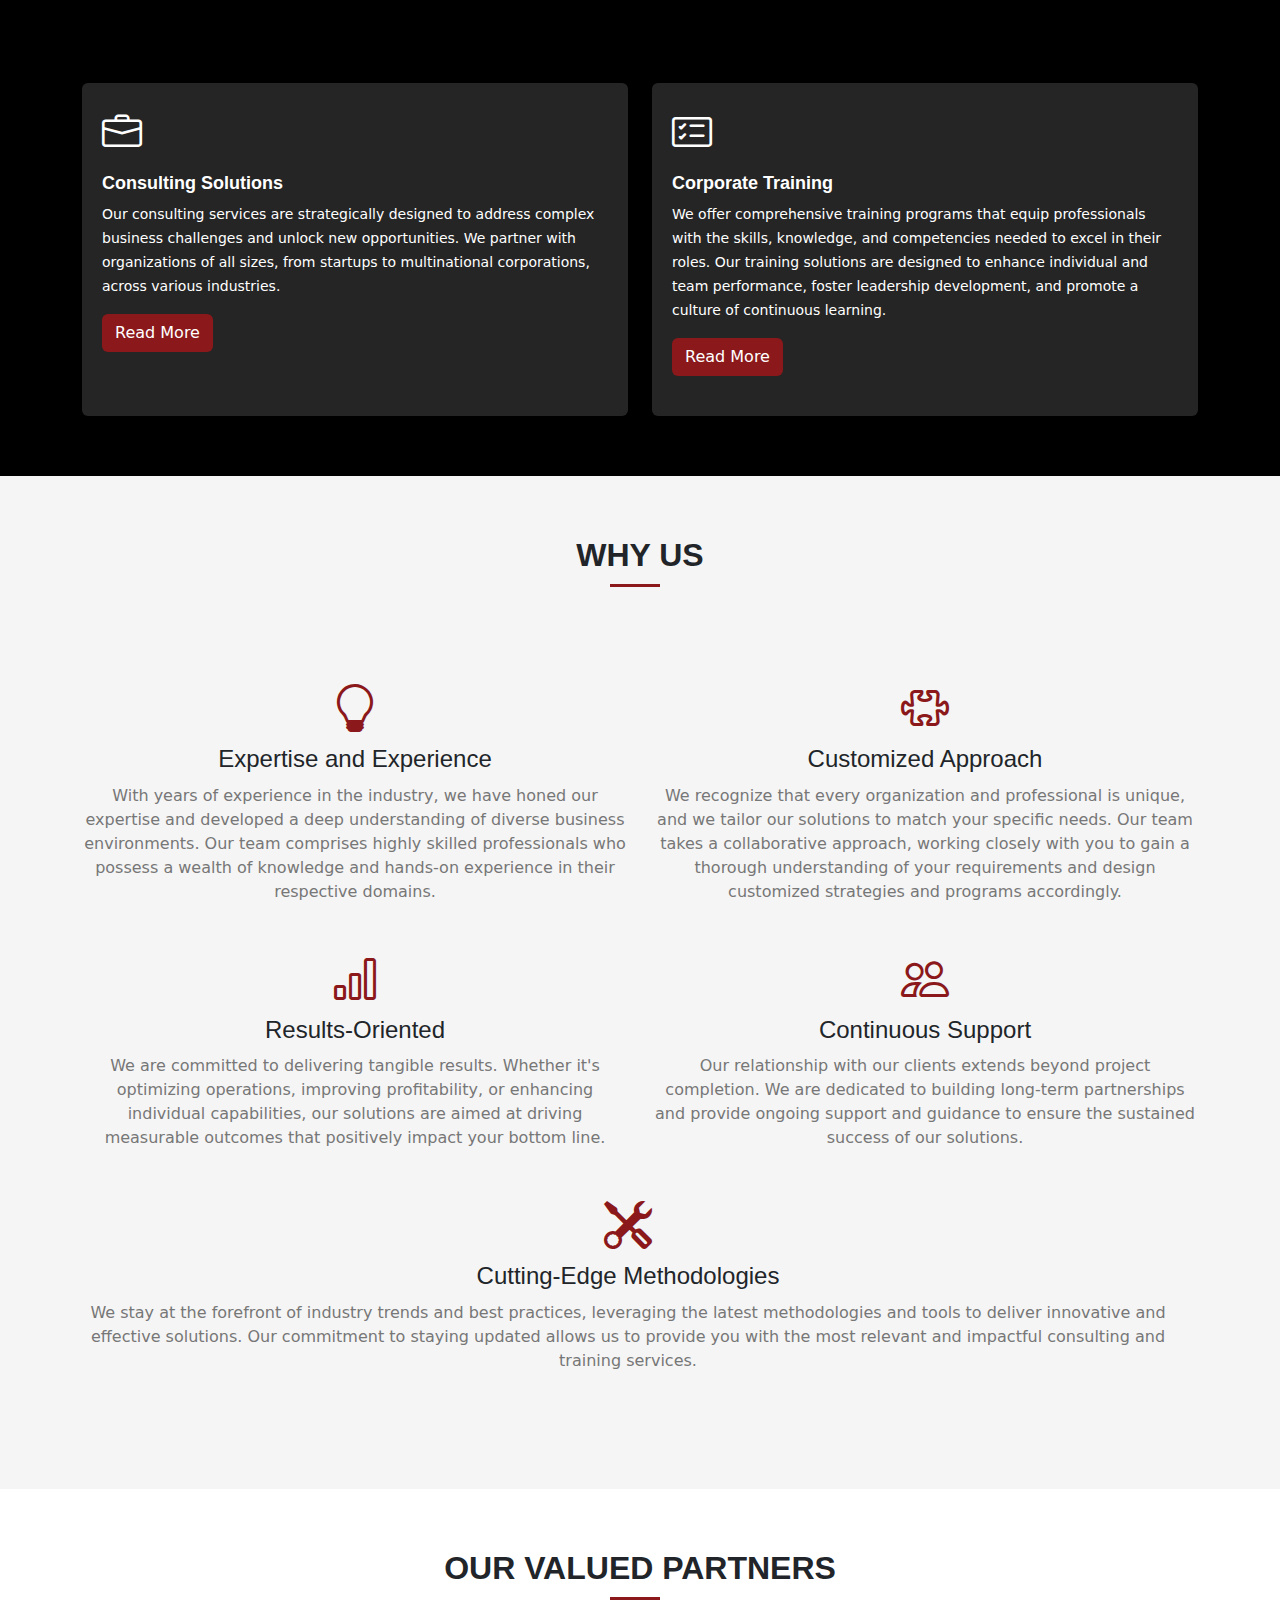
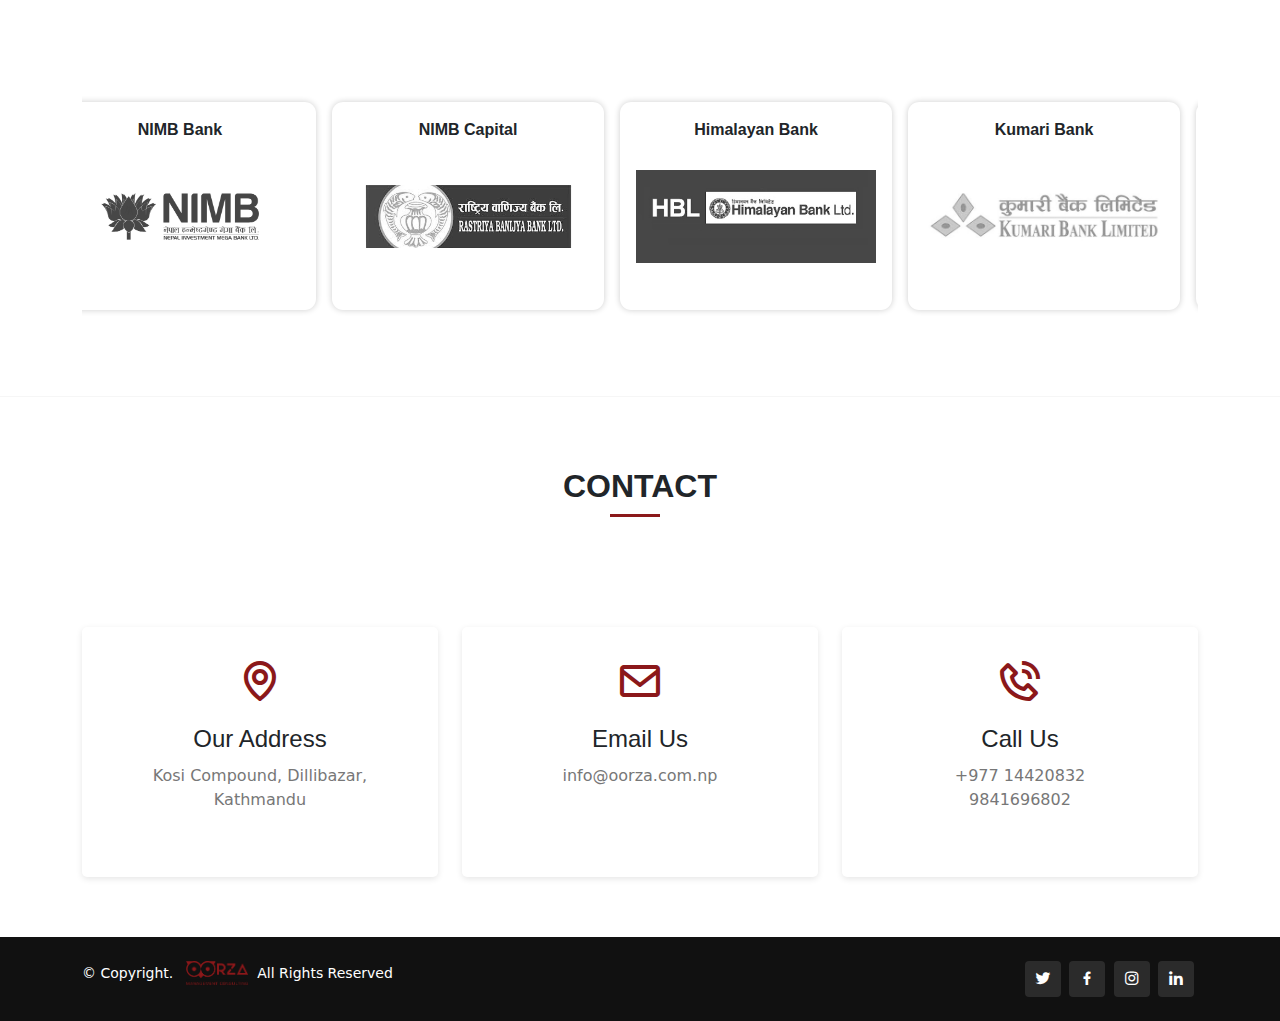
==== commit 412229e9: "bank name fixed" ====
--- a/index.html
+++ b/index.html
@@ -392,7 +392,7 @@
                         </div>
                     </div>
                     <div class="partner-card">
-                        <div class="card-title">Machapuchre Bank</div>
+                        <div class="card-title">Machhapuchchhre Bank</div>
                         <div class="logo">
                             <img src="./assets/img/partner-logos/Machhapuchhre bank.png" alt="">
                         </div>
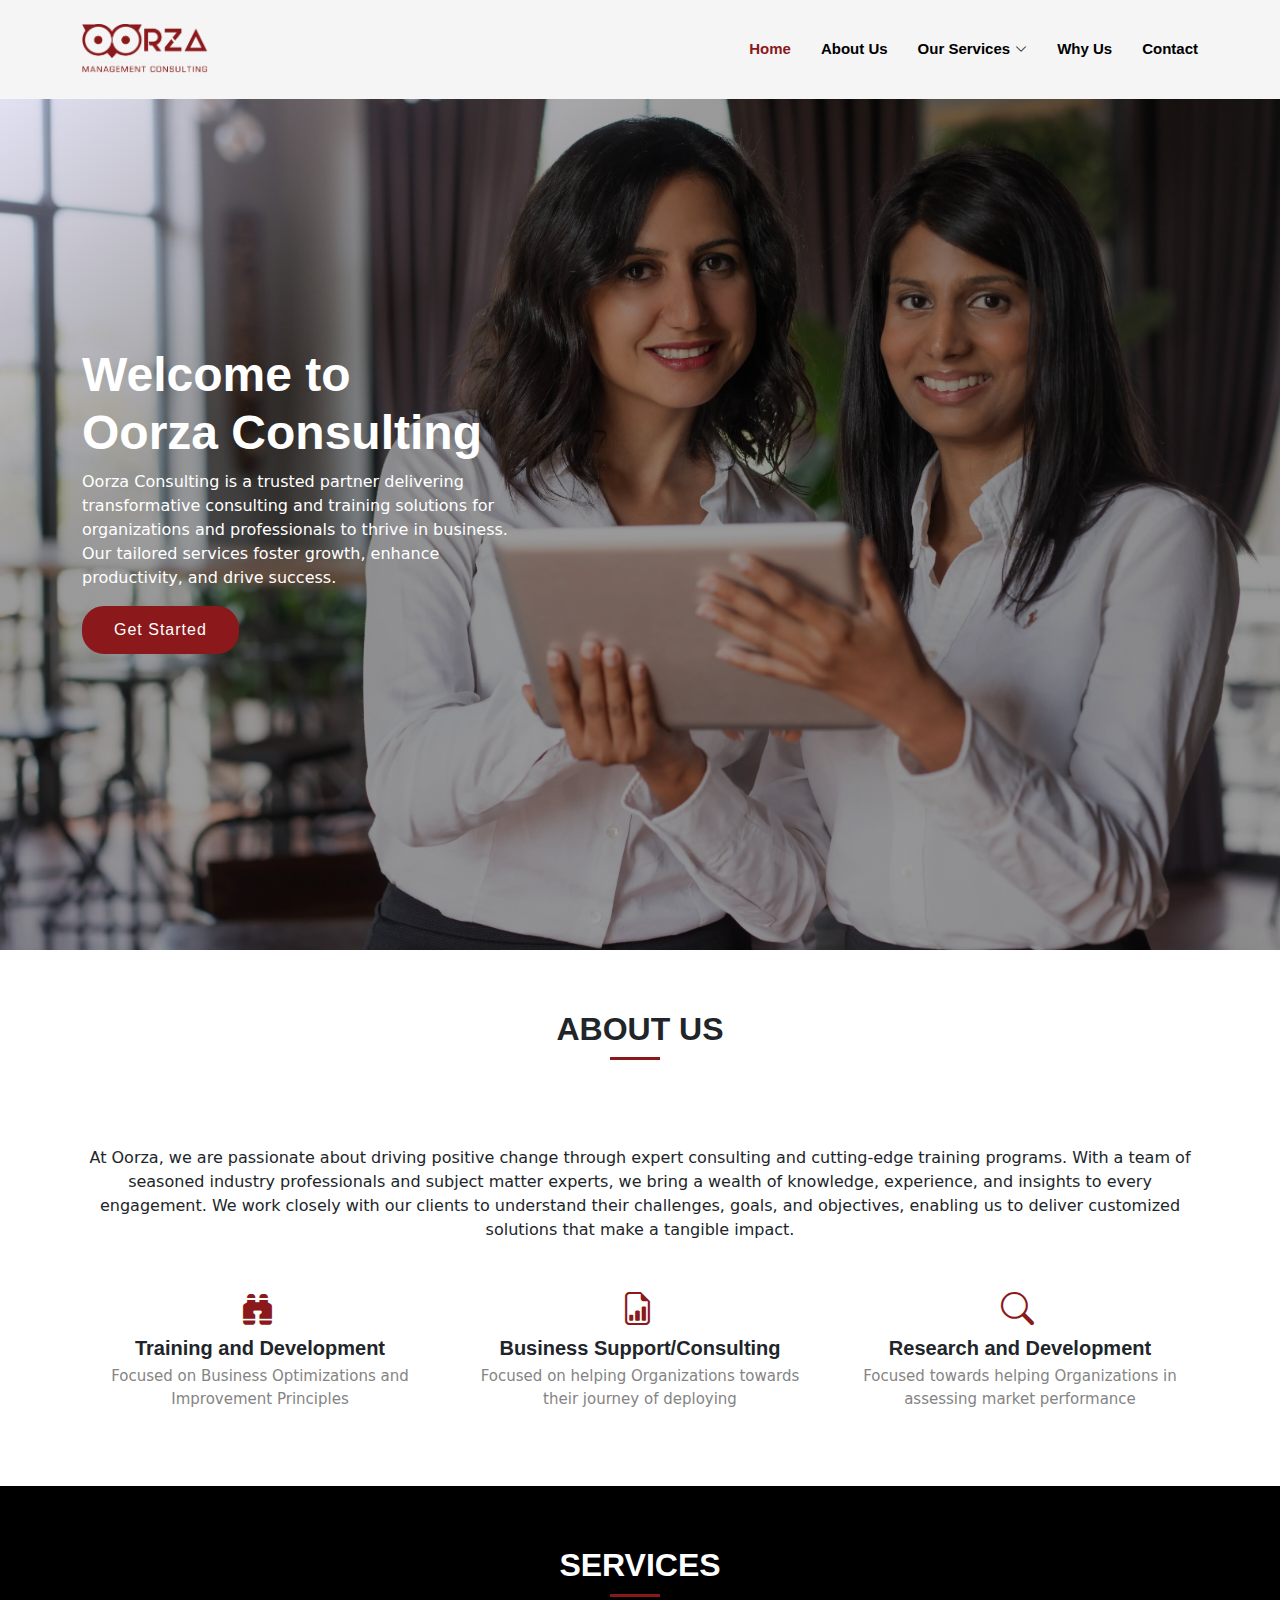
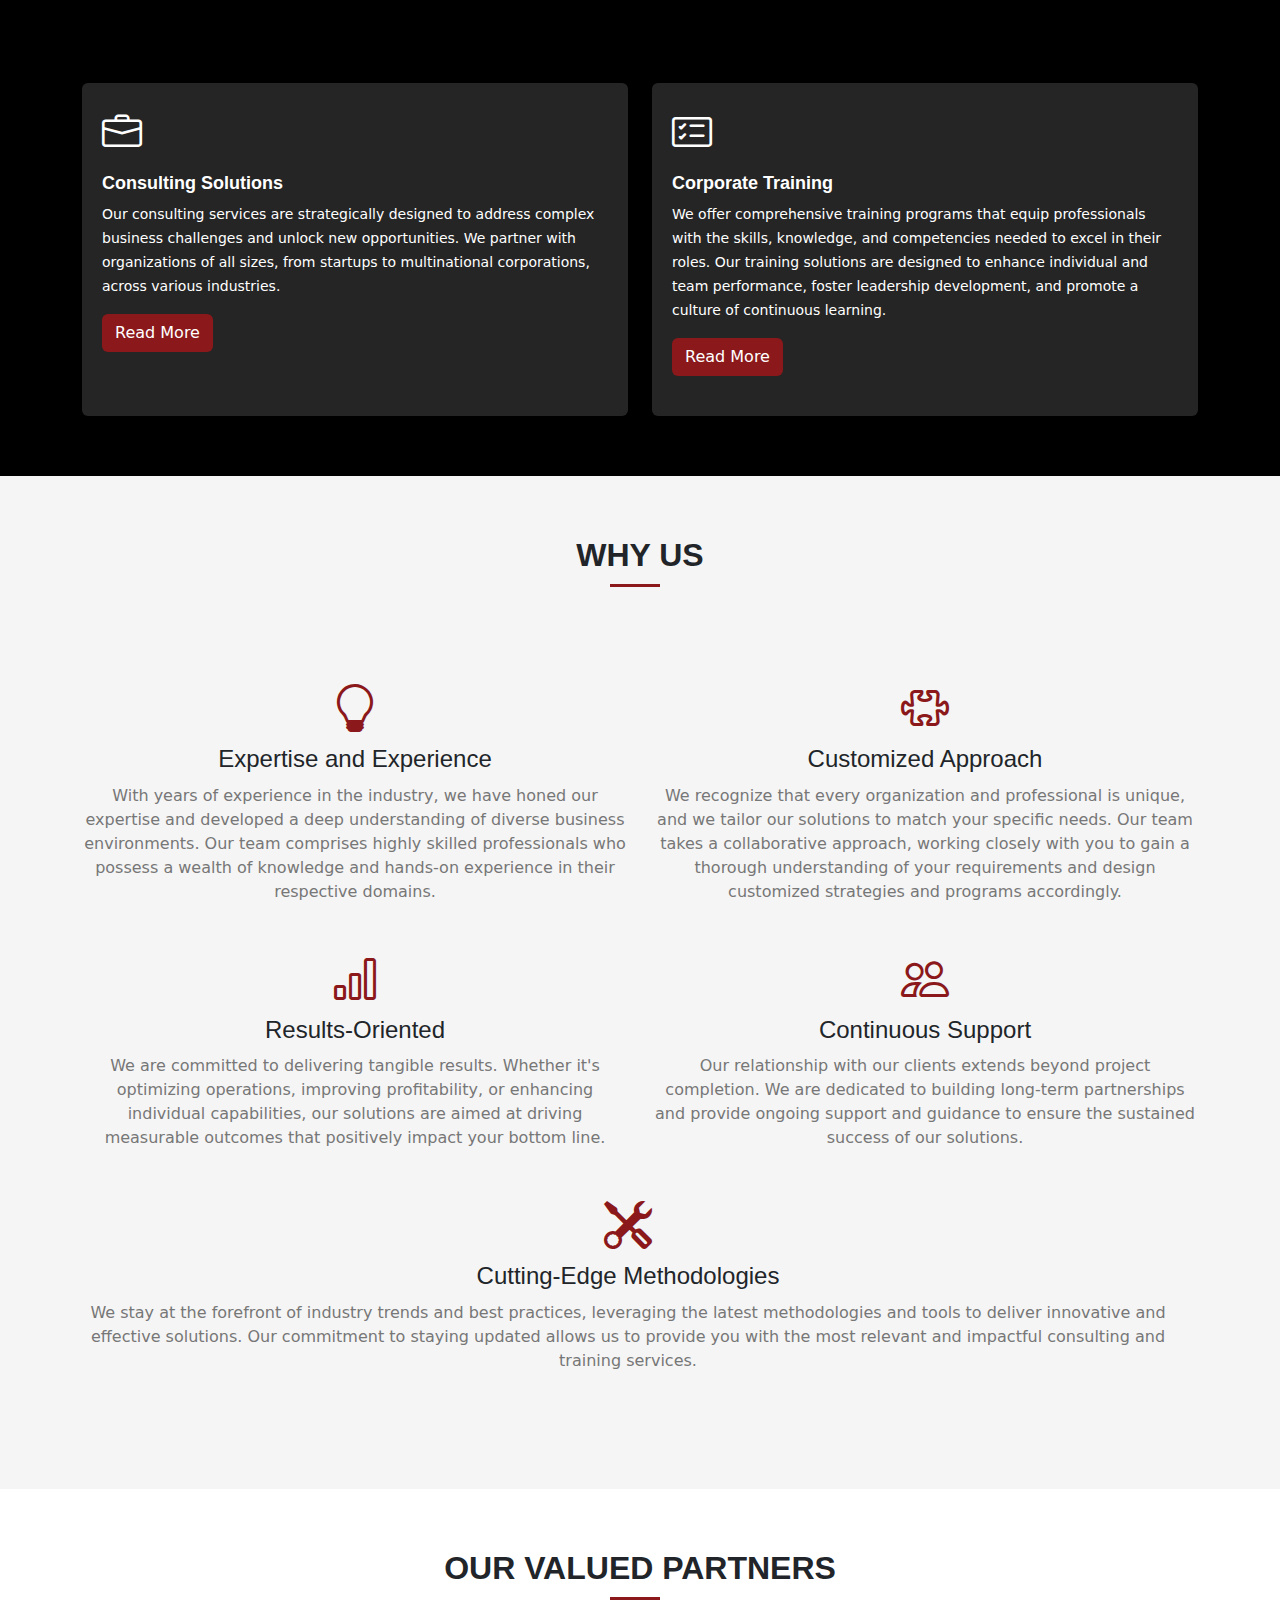
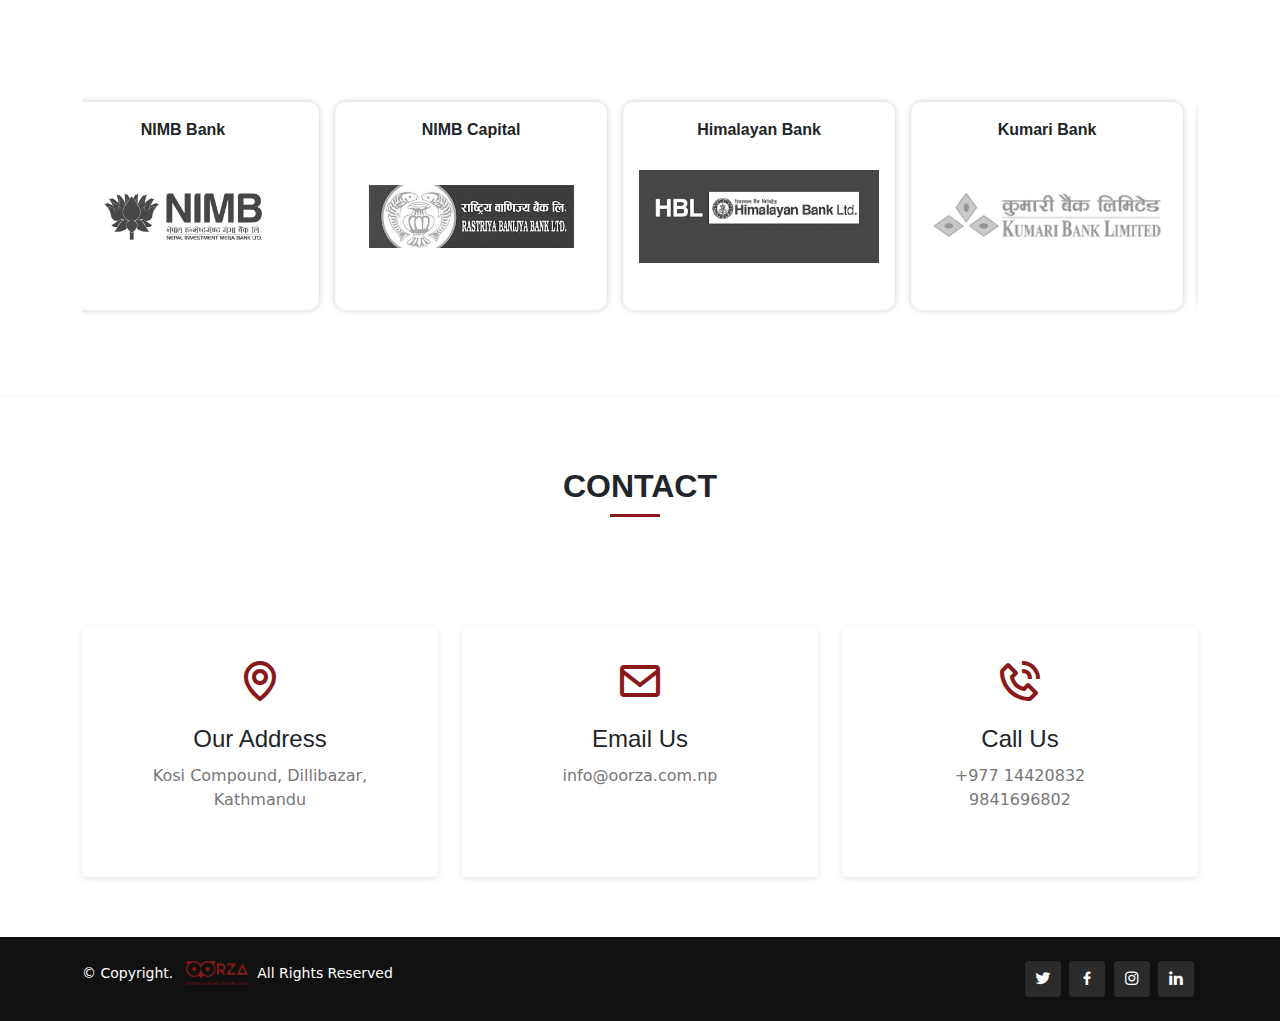
==== commit 47f9386b: "partner images made non dragable" ====
--- a/index.html
+++ b/index.html
@@ -304,103 +304,103 @@
                     <div class="partner-card">
                         <div class="card-title">NIMB Bank</div>
                         <div class="logo">
-                            <img src="./assets/img/partner-logos/NIMB.jpg" alt="">
+                            <img draggable="false" src="./assets/img/partner-logos/NIMB.jpg" alt="">
                         </div>
                     </div>
                     <div class="partner-card">
                         <div class="card-title">NIMB Capital</div>
                         <div class="logo">
-                            <img src="./assets/img/partner-logos/RBB.jfif" alt="">
+                            <img draggable="false" src="./assets/img/partner-logos/RBB.jfif" alt="">
                         </div>
                     </div>
                     <div class="partner-card">
                         <div class="card-title">Himalayan Bank</div>
                         <div class="logo">
-                            <img src="./assets/img/partner-logos/HBL.png" alt="">
+                            <img draggable="false" src="./assets/img/partner-logos/HBL.png" alt="">
                         </div>
                     </div>
                     <div class="partner-card">
                         <div class="card-title">Kumari Bank</div>
                         <div class="logo">
-                            <img src="./assets/img/partner-logos/kbl.jpg" alt="Kumari Bank">
+                            <img draggable="false" src="./assets/img/partner-logos/kbl.jpg" alt="Kumari Bank">
                         </div>
                     </div>
                     <div class="partner-card">
                         <div class="card-title">Global IME</div>
                         <div class="logo">
-                            <img src="./assets/img/partner-logos/GBIME bank.jfif" alt="">
+                            <img draggable="false" src="./assets/img/partner-logos/GBIME bank.jfif" alt="">
                         </div>
                     </div>
                     <div class="partner-card">
                         <div class="card-title">Prabhu Bank</div>
                         <div class="logo">
-                            <img src="./assets/img/partner-logos/Prabhu bank.png" alt="">
+                            <img draggable="false" src="./assets/img/partner-logos/Prabhu bank.png" alt="">
                         </div>
                     </div>
                     <div class="partner-card">
                         <div class="card-title">SBI Bank</div>
                         <div class="logo">
-                            <img src="./assets/img/partner-logos/SBI bank.png" alt="">
+                            <img draggable="false" src="./assets/img/partner-logos/SBI bank.png" alt="">
                         </div>
                     </div>
                     <div class="partner-card">
                         <div class="card-title">Citizens Bank</div>
                         <div class="logo">
-                            <img src="./assets/img/partner-logos/citizens.png" alt="">
+                            <img draggable="false" src="./assets/img/partner-logos/citizens.png" alt="">
                         </div>
                     </div>
                     <div class="partner-card">
                         <div class="card-title">Shangrila Bank</div>
                         <div class="logo">
-                            <img src="./assets/img/partner-logos/Shangrila.jfif" alt="">
+                            <img draggable="false" src="./assets/img/partner-logos/Shangrila.jfif" alt="">
                         </div>
                     </div>
                     <div class="partner-card">
                         <div class="card-title">NMB Bank</div>
                         <div class="logo">
-                            <img src="./assets/img/partner-logos/NMB bank.jfif" alt="">
+                            <img draggable="false" src="./assets/img/partner-logos/NMB bank.jfif" alt="">
                         </div>
                     </div>
                     <div class="partner-card">
                         <div class="card-title">NMB Capital</div>
                         <div class="logo">
-                            <img src="./assets/img/partner-logos/NIMB Cap.png" alt="">
+                            <img draggable="false" src="./assets/img/partner-logos/NIMB Cap.png" alt="">
                         </div>
                     </div>
                     <div class="partner-card">
                         <div class="card-title">Sanima Bank</div>
                         <div class="logo">
-                            <img src="./assets/img/partner-logos/sanima bank.jfif" alt="">
+                            <img draggable="false" src="./assets/img/partner-logos/sanima bank.jfif" alt="">
                         </div>
                     </div>
                     <div class="partner-card">
                         <div class="card-title">Rastriya Banijya Bank</div>
                         <div class="logo">
-                            <img src="./assets/img/partner-logos/RBB.jfif" alt="">
+                            <img draggable="false" src="./assets/img/partner-logos/RBB.jfif" alt="">
                         </div>
                     </div>
                     <div class="partner-card">
                         <div class="card-title">Krishi Bikas Bank</div>
                         <div class="logo">
-                            <img src="./assets/img/partner-logos/krishi-bikas-bank.jpg" alt="">
+                            <img draggable="false" src="./assets/img/partner-logos/krishi-bikas-bank.jpg" alt="">
                         </div>
                     </div>
                     <div class="partner-card">
                         <div class="card-title">Nepal Bank</div>
                         <div class="logo">
-                            <img src="./assets/img/partner-logos/Nepal Bank.png" alt="">
+                            <img draggable="false" src="./assets/img/partner-logos/Nepal Bank.png" alt="">
                         </div>
                     </div>
                     <div class="partner-card">
                         <div class="card-title">Machhapuchchhre Bank</div>
                         <div class="logo">
-                            <img src="./assets/img/partner-logos/Machhapuchhre bank.png" alt="">
+                            <img draggable="false" src="./assets/img/partner-logos/Machhapuchhre bank.png" alt="">
                         </div>
                     </div>
                     <div class="partner-card">
                         <div class="card-title">Accountability Lab (NGO)</div>
                         <div class="logo">
-                            <img src="./assets/img/partner-logos/Accountability lab.png" alt="">
+                            <img draggable="false" src="./assets/img/partner-logos/Accountability lab.png" alt="">
                         </div>
                     </div>
                 </div>
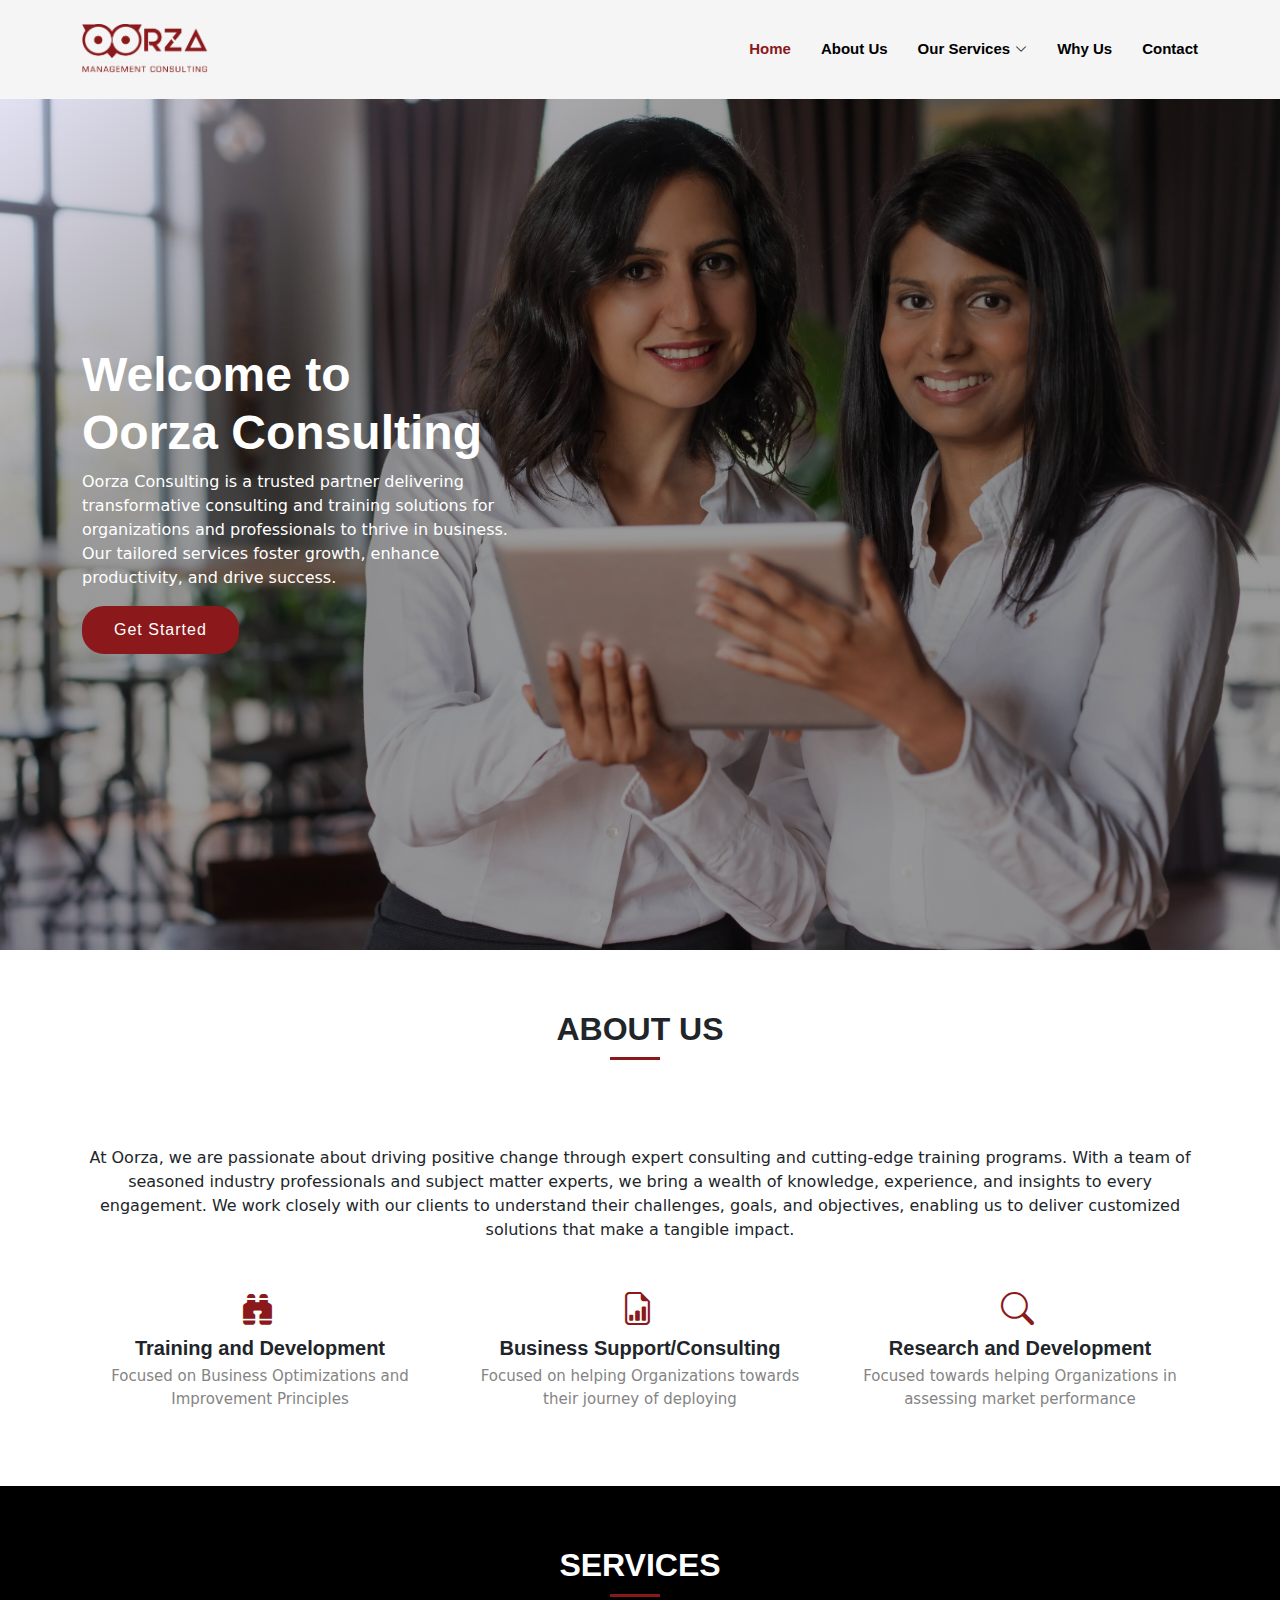
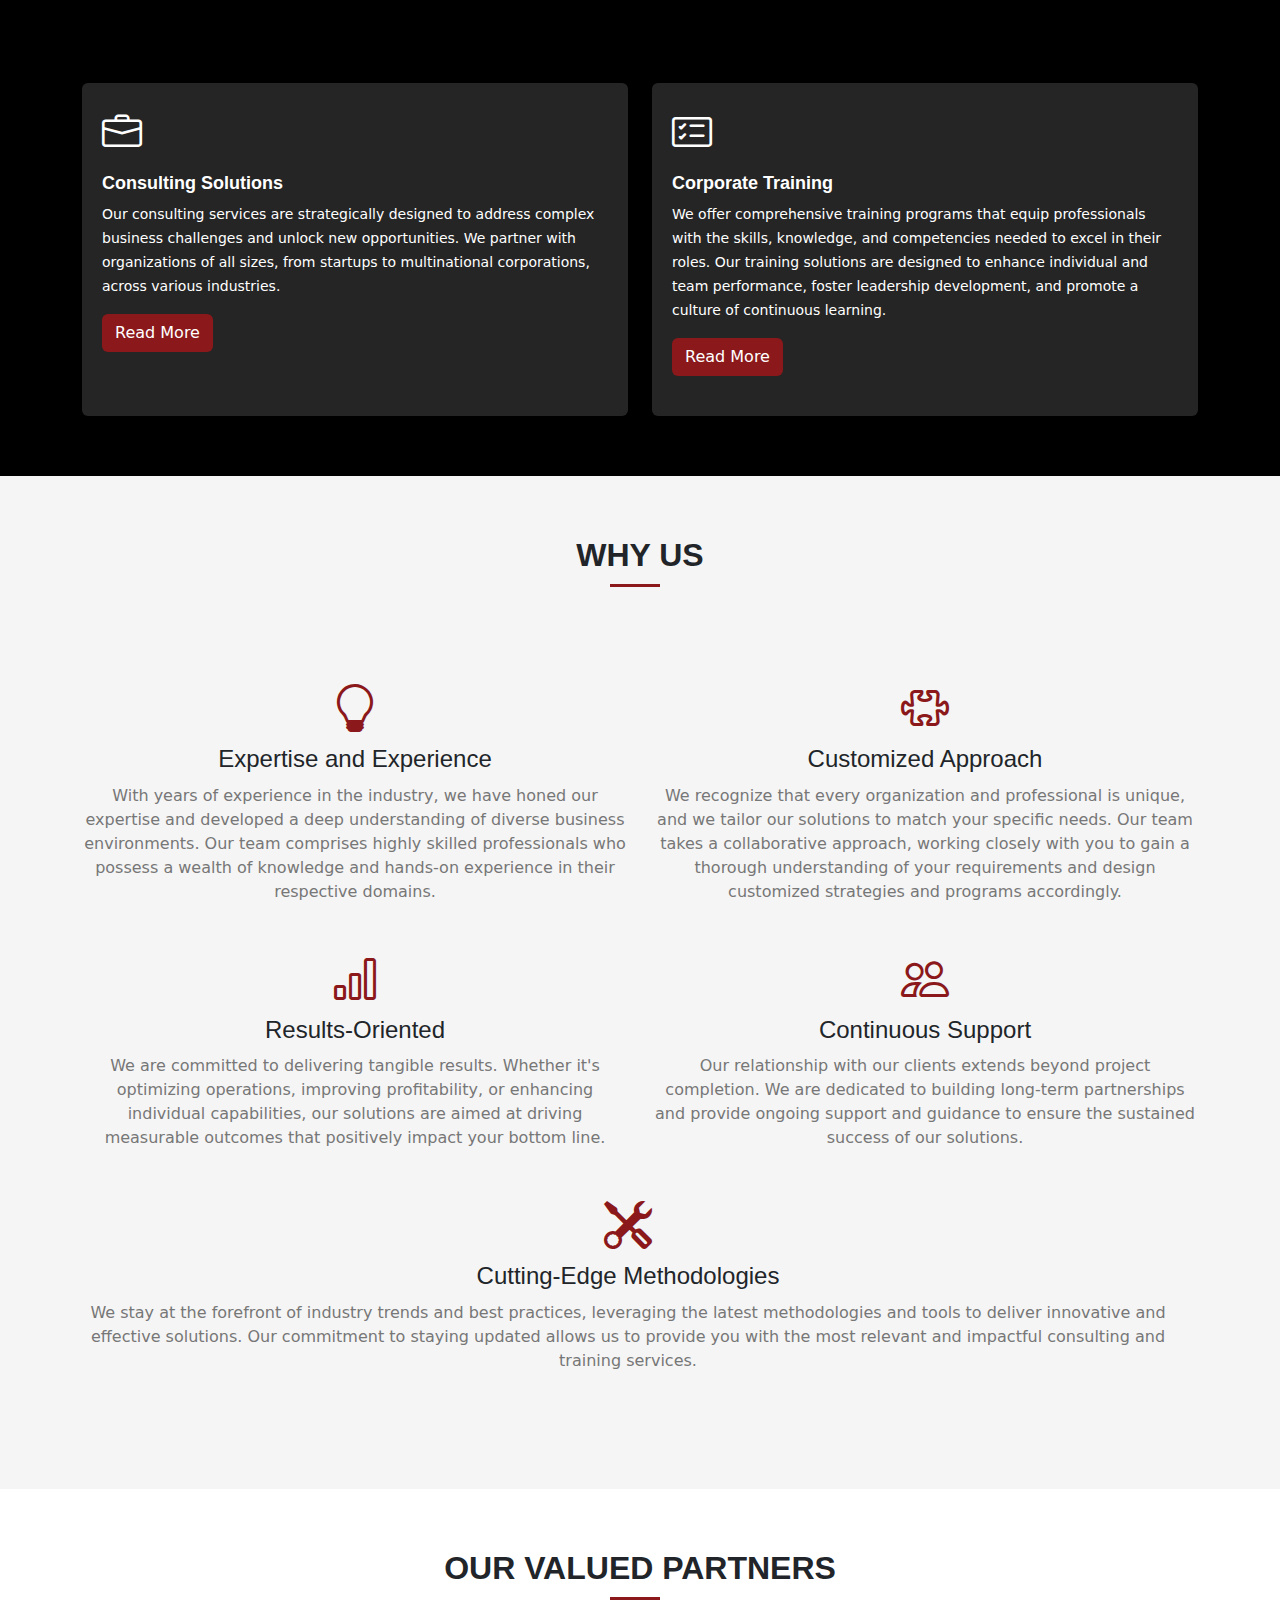
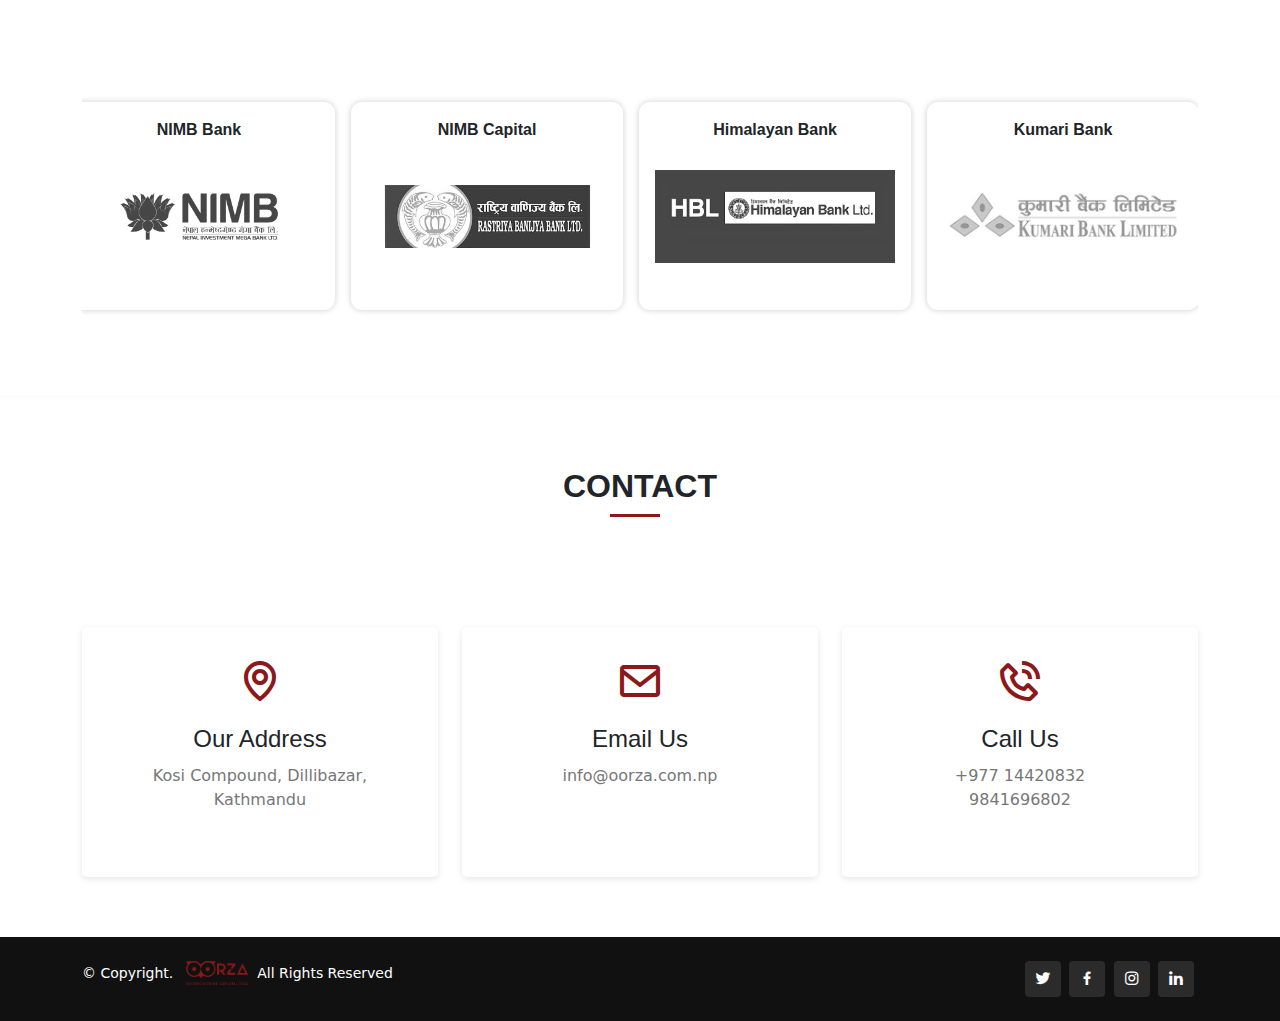
==== commit e1bfc69f: "removed cursor style implementation from here" ====
--- a/index.html
+++ b/index.html
@@ -266,7 +266,6 @@
             margin: 0 0.5rem;
             box-shadow: 0px 0px 6px #cdcdcd;
             padding: 1rem;
-            cursor: pointer;
         }
 
         #partners .cards-wrapper .partner-card .logo {
@@ -478,36 +477,7 @@
             class="bi bi-arrow-up-short"></i></a>
 
 
-    <!-- Messenger Chat Plugin Code -->
-    <div id="fb-root"></div>
-
-    <!-- Your Chat Plugin code -->
-    <div id="fb-customer-chat" class="fb-customerchat">
-    </div>
-
-    <script>
-      var chatbox = document.getElementById('fb-customer-chat');
-      chatbox.setAttribute("page_id", "102639102918032");
-      chatbox.setAttribute("attribution", "biz_inbox");
-    </script>
-
-    <!-- Your SDK code -->
-    <script>
-      window.fbAsyncInit = function() {
-        FB.init({
-          xfbml            : true,
-          version          : 'v17.0'
-        });
-      };
-
-      (function(d, s, id) {
-        var js, fjs = d.getElementsByTagName(s)[0];
-        if (d.getElementById(id)) return;
-        js = d.createElement(s); js.id = id;
-        js.src = 'https://connect.facebook.net/en_US/sdk/xfbml.customerchat.js';
-        fjs.parentNode.insertBefore(js, fjs);
-      }(document, 'script', 'facebook-jssdk'));
-    </script>
+
 
 
     <script src="./assets/vendor/bootstrap/js/bootstrap.bundle.min.js"></script>
--- a/assets/css/style.css
+++ b/assets/css/style.css
@@ -412,7 +412,6 @@
   border-radius: 22px;
   margin-top: 30px;
   transform: scale(1.5);
-  transform: ;
 }
 
 #hero .btn-get-started {
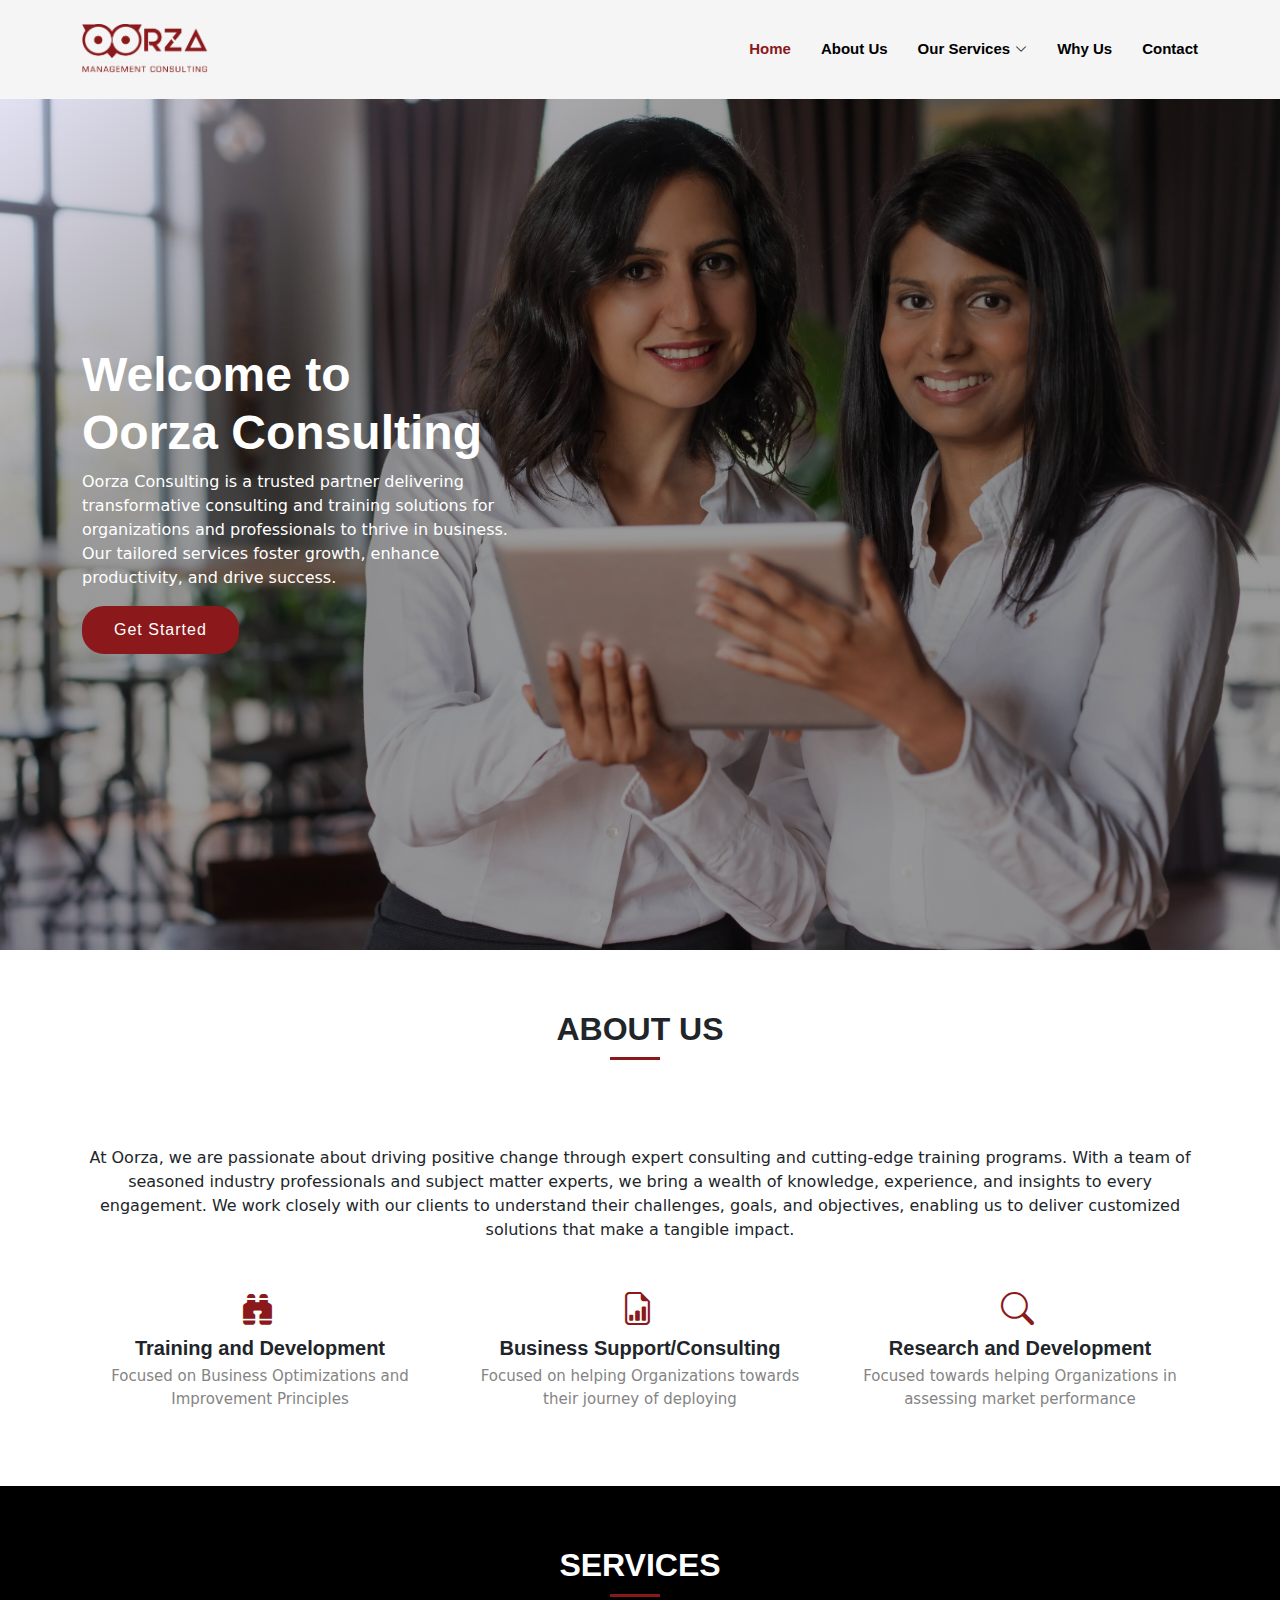
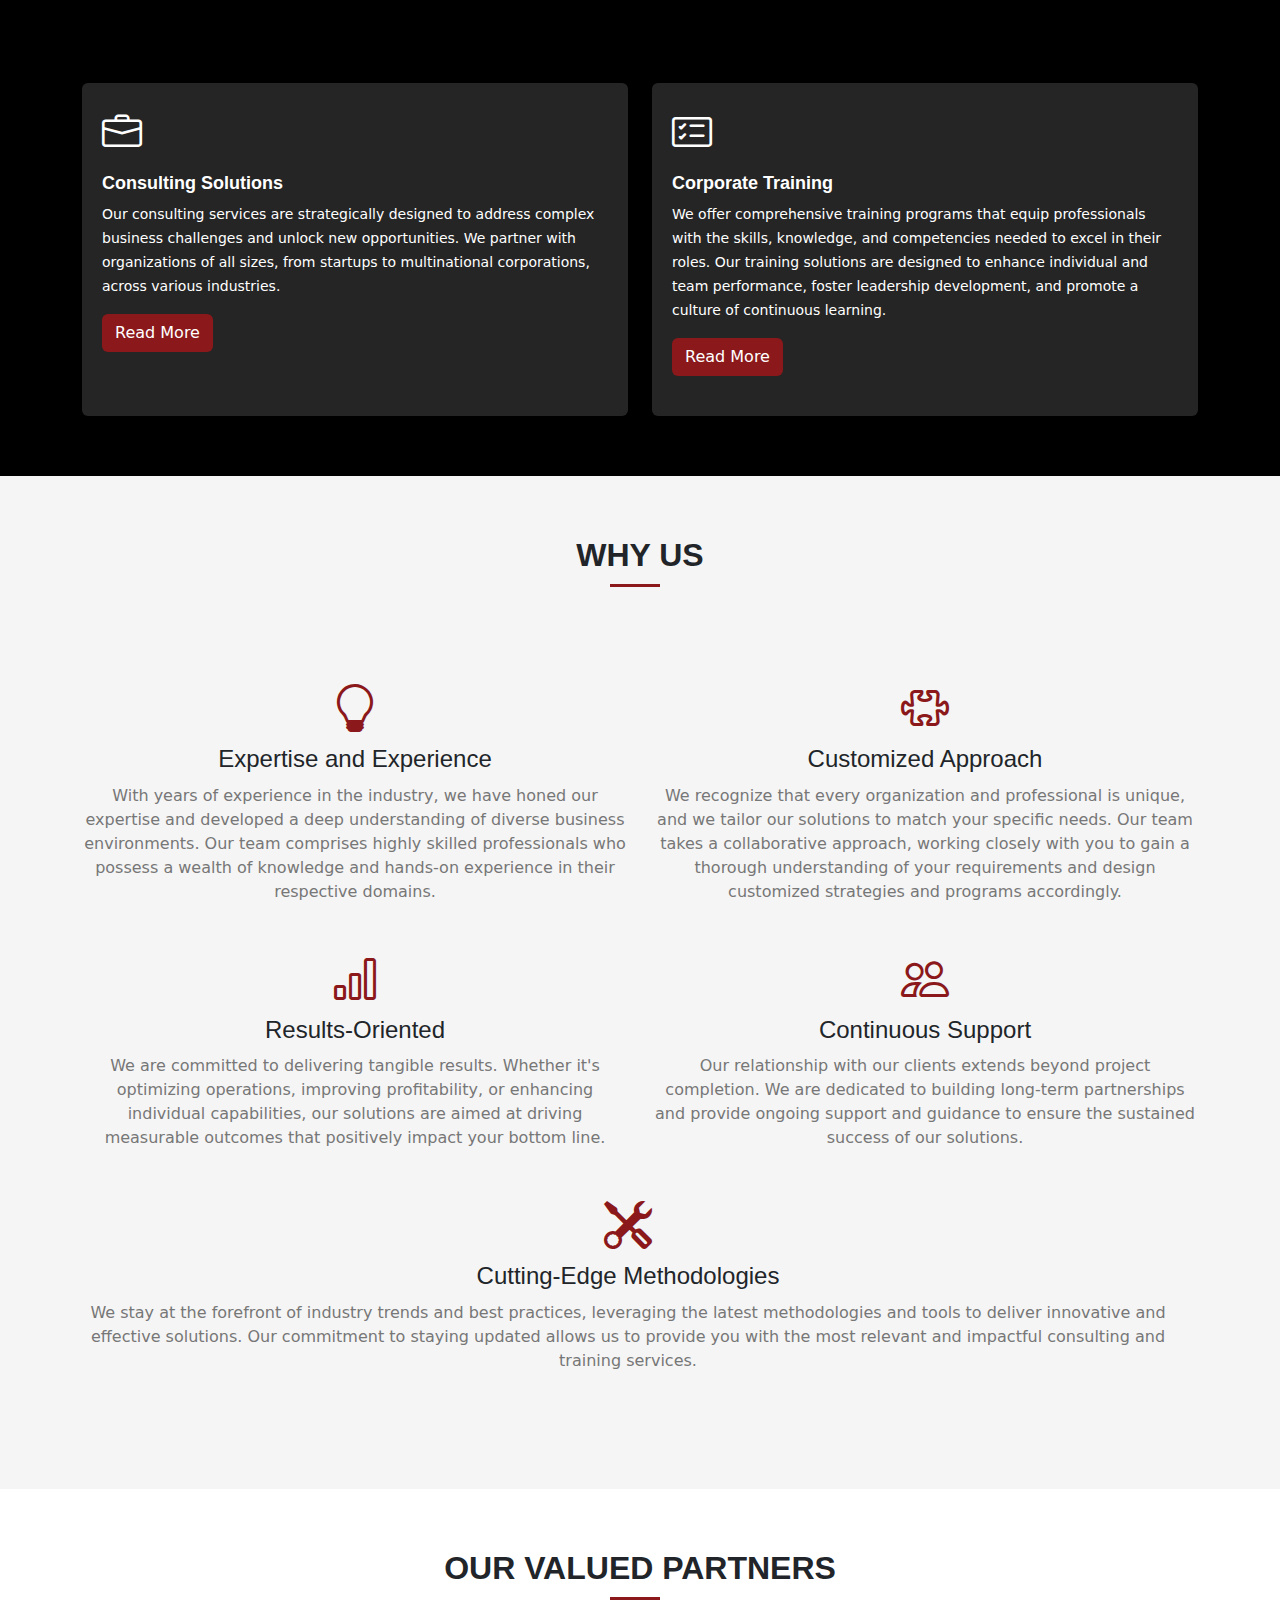
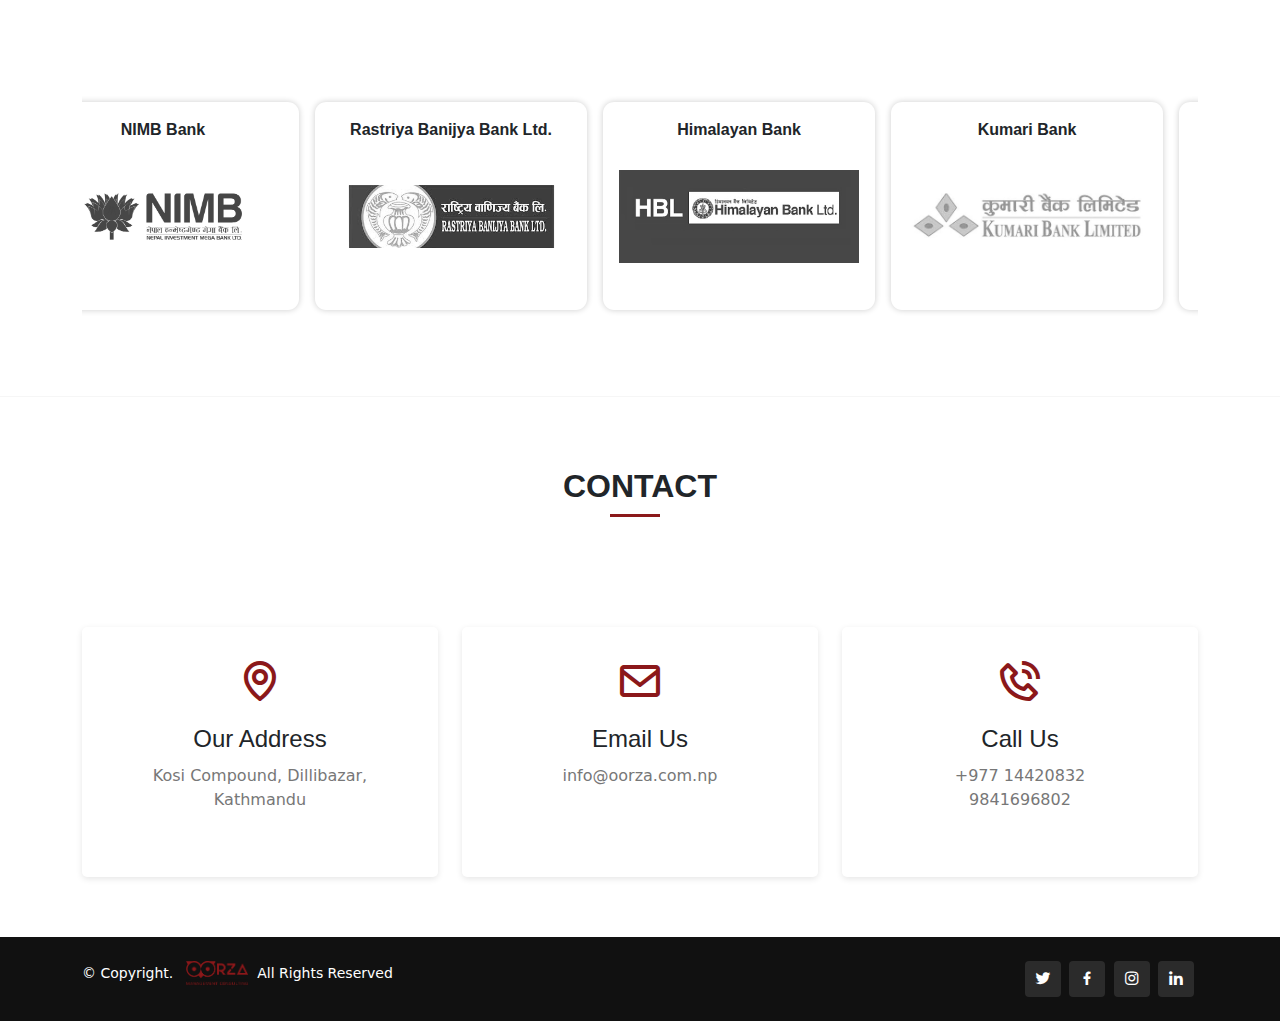
==== commit 3822de98: "partners name fixed" ====
--- a/index.html
+++ b/index.html
@@ -307,7 +307,7 @@
                         </div>
                     </div>
                     <div class="partner-card">
-                        <div class="card-title">NIMB Capital</div>
+                        <div class="card-title">Rastriya Banijya Bank Ltd.</div>
                         <div class="logo">
                             <img draggable="false" src="./assets/img/partner-logos/RBB.jfif" alt="">
                         </div>
@@ -361,7 +361,7 @@
                         </div>
                     </div>
                     <div class="partner-card">
-                        <div class="card-title">NMB Capital</div>
+                        <div class="card-title">NIMB Capital Ltd.</div>
                         <div class="logo">
                             <img draggable="false" src="./assets/img/partner-logos/NIMB Cap.png" alt="">
                         </div>
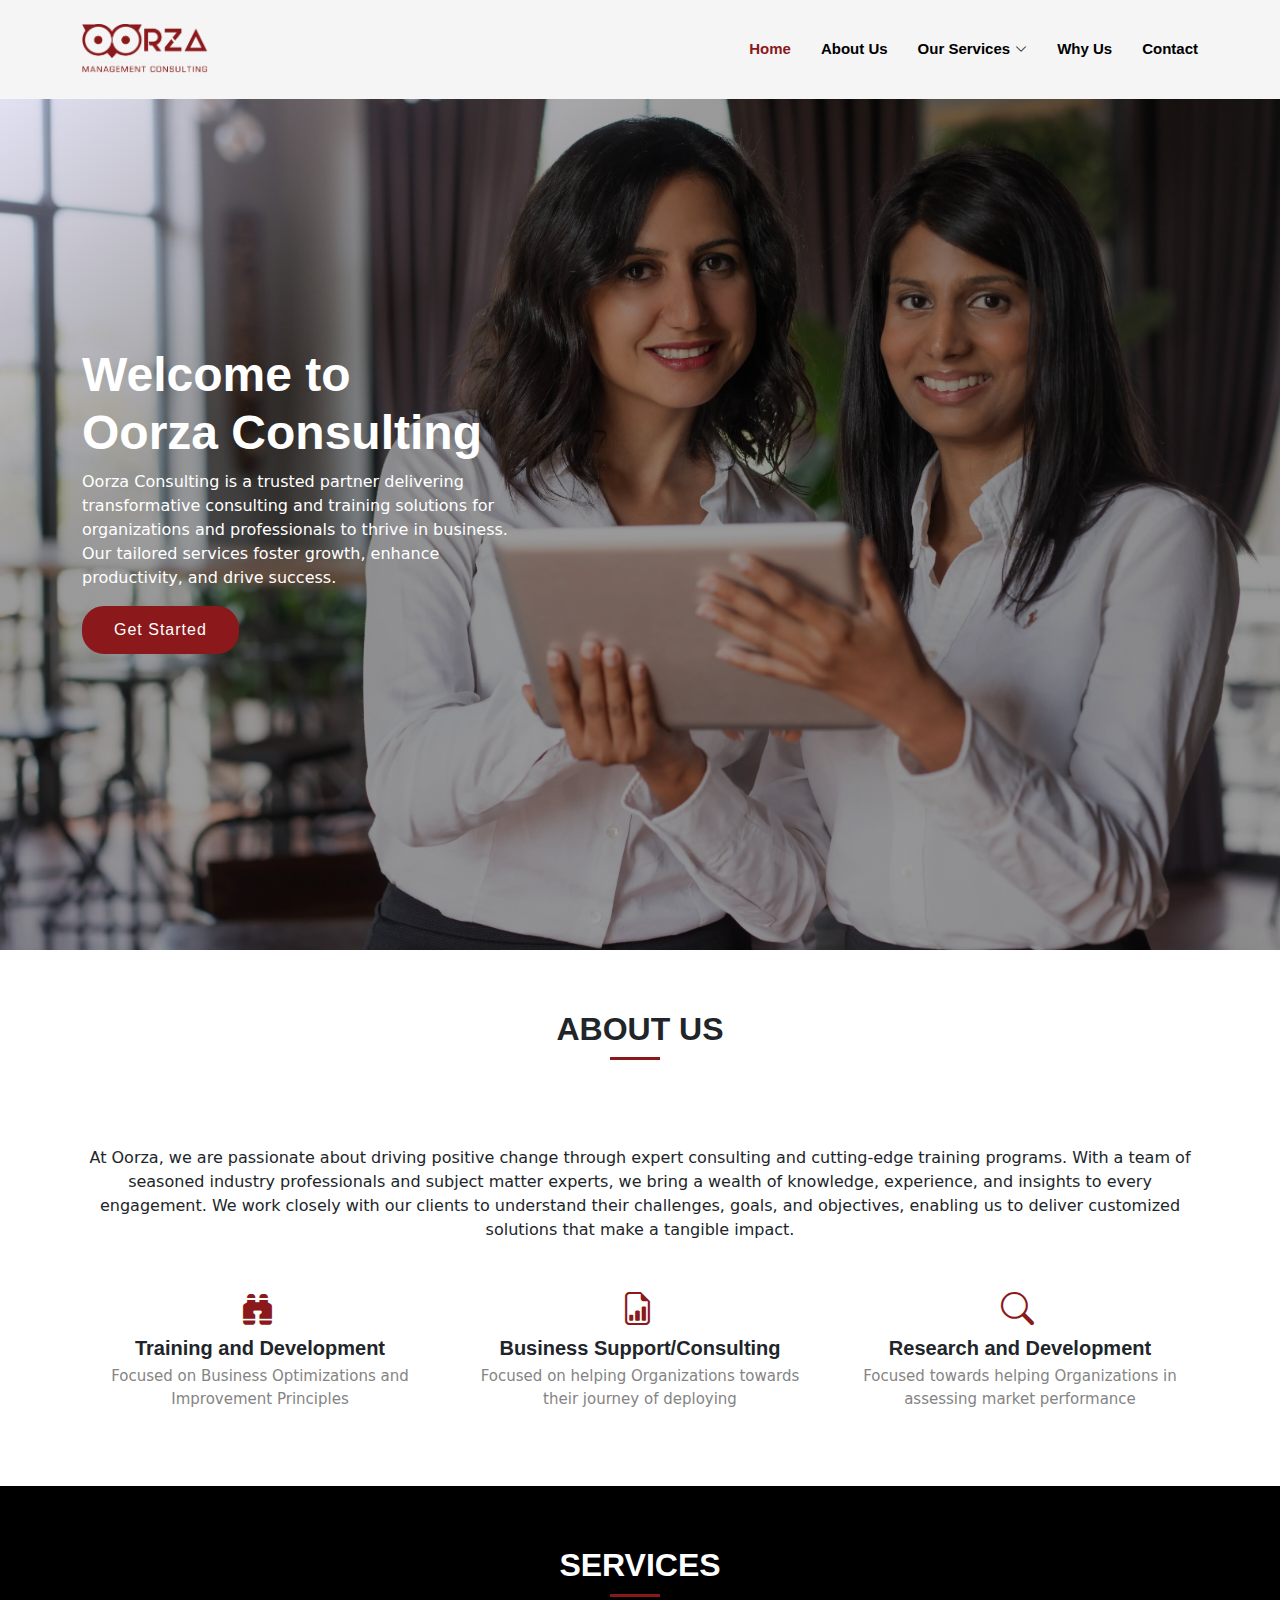
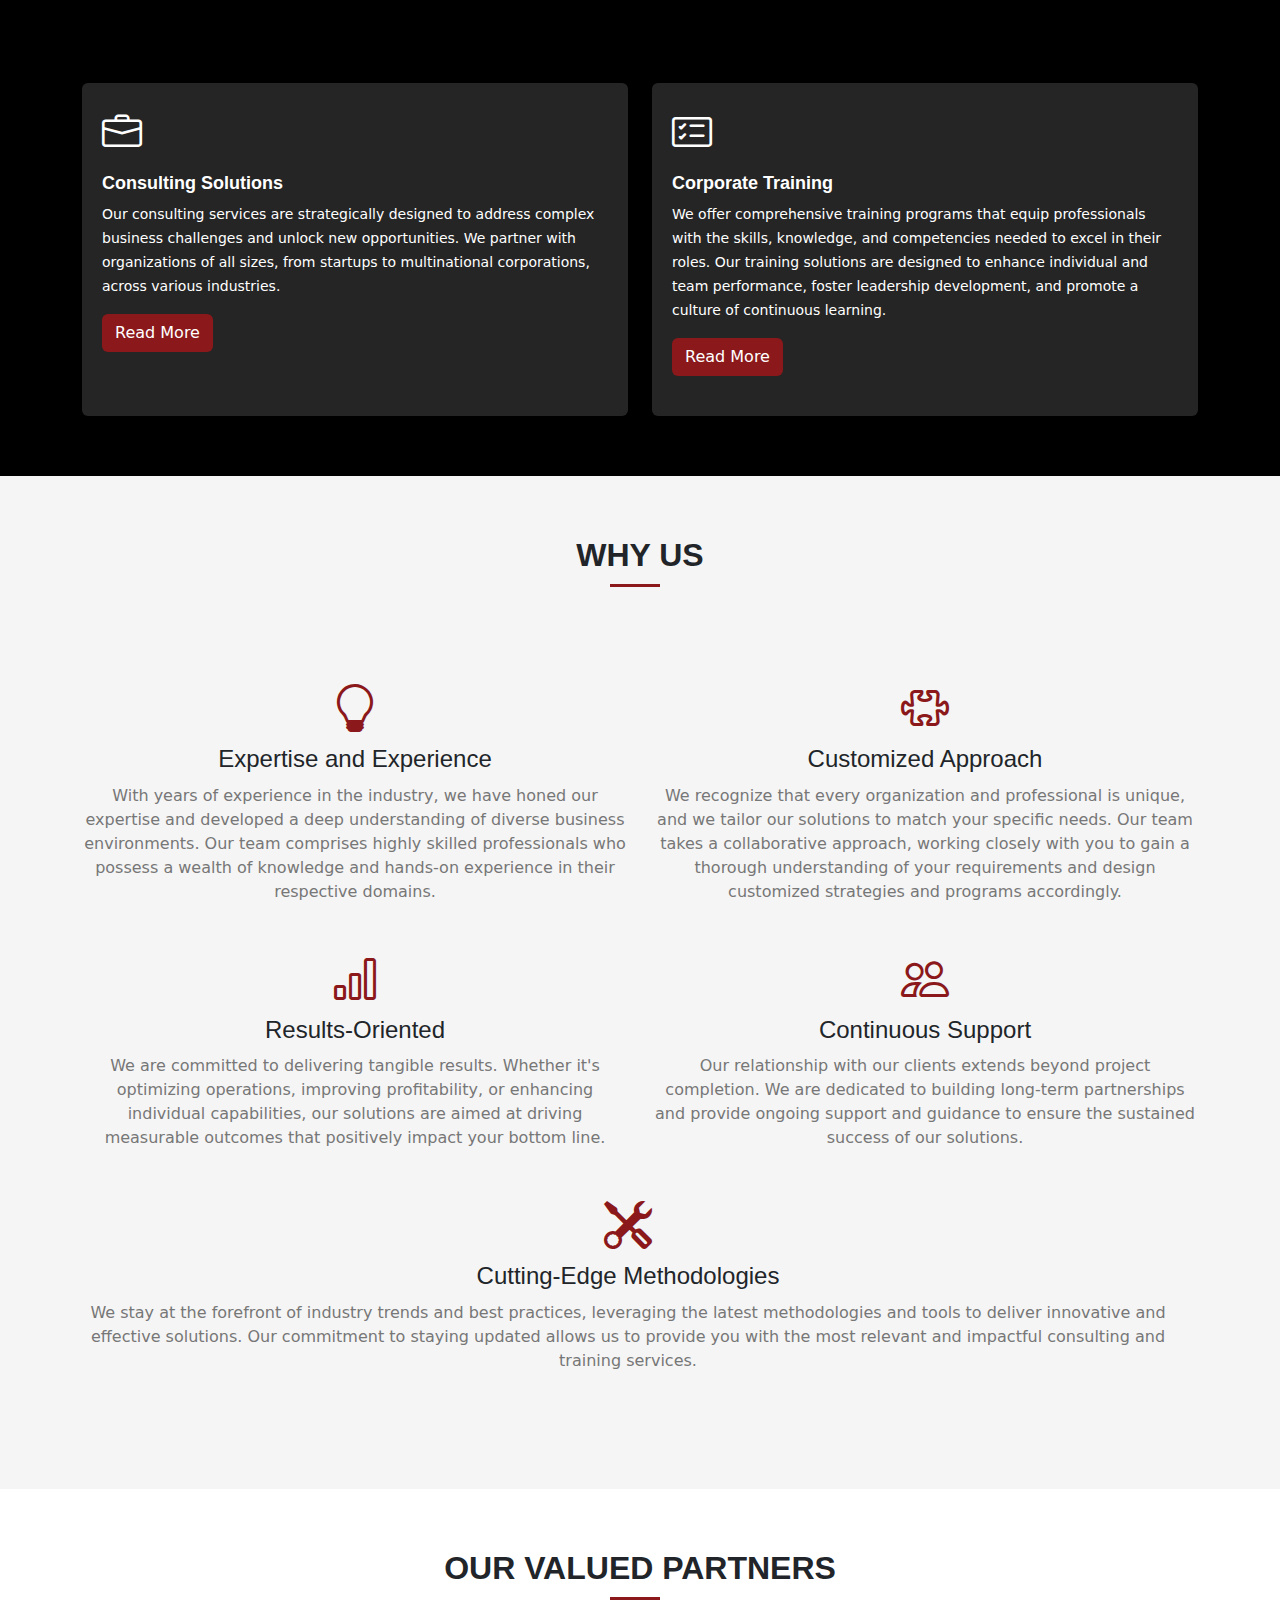
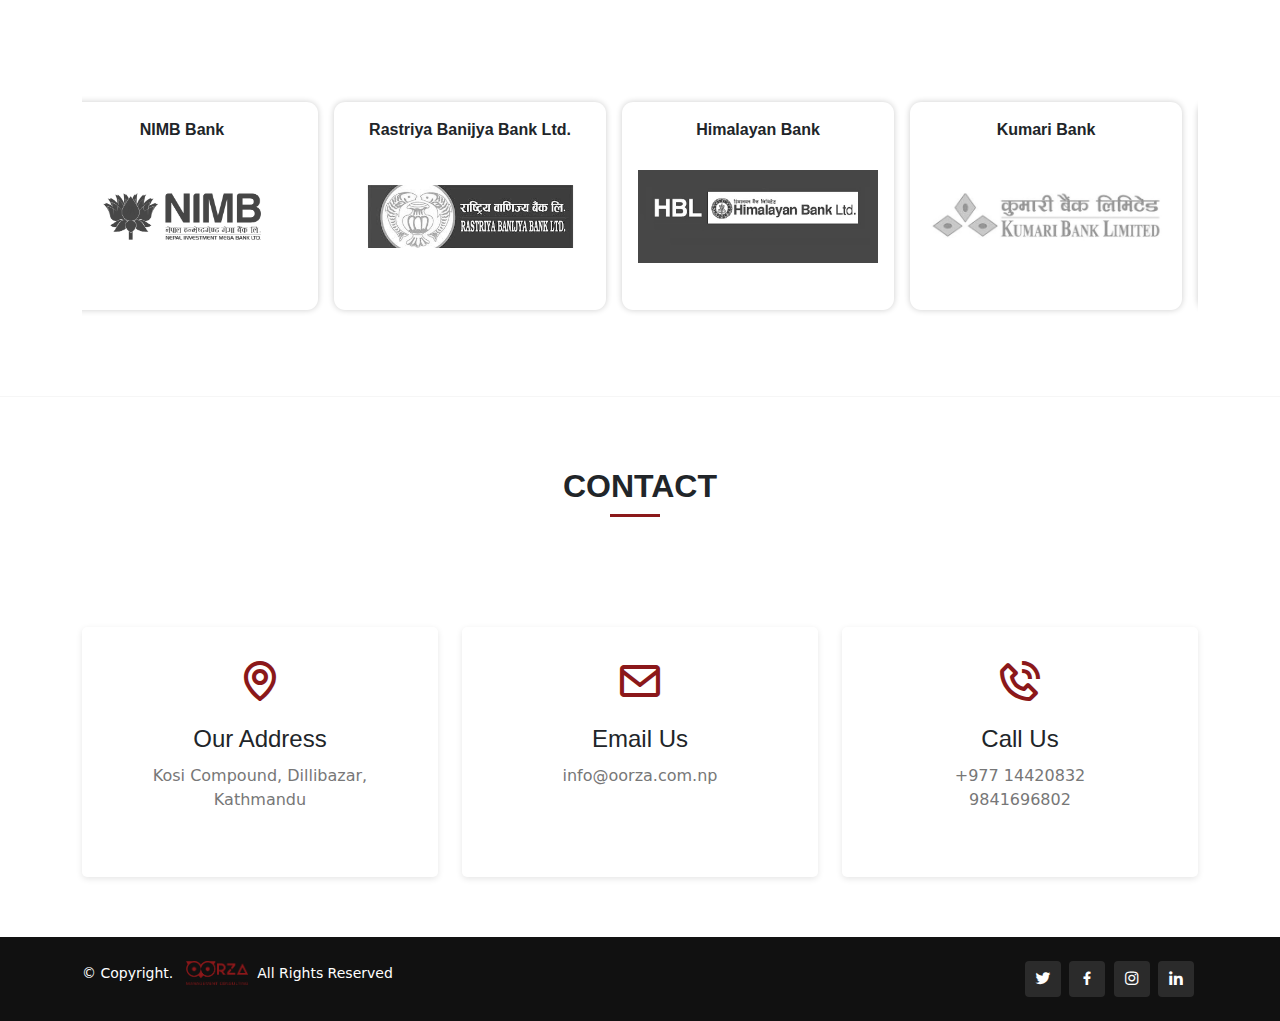
==== commit f9058e6c: "added sanima capital, nimb ace capital name fix" ====
--- a/index.html
+++ b/index.html
@@ -361,7 +361,7 @@
                         </div>
                     </div>
                     <div class="partner-card">
-                        <div class="card-title">NIMB Capital Ltd.</div>
+                        <div class="card-title">NIMB Ace Capital Ltd.</div>
                         <div class="logo">
                             <img draggable="false" src="./assets/img/partner-logos/NIMB Cap.png" alt="">
                         </div>
@@ -373,13 +373,19 @@
                         </div>
                     </div>
                     <div class="partner-card">
+                        <div class="card-title">Sanima Capital</div>
+                        <div class="logo">
+                            <img draggable="false" src="./assets/img/partner-logos/sanima-capital.jpg" alt="">
+                        </div>
+                    </div>
+                    <div class="partner-card">
                         <div class="card-title">Rastriya Banijya Bank</div>
                         <div class="logo">
                             <img draggable="false" src="./assets/img/partner-logos/RBB.jfif" alt="">
                         </div>
                     </div>
                     <div class="partner-card">
-                        <div class="card-title">Krishi Bikas Bank</div>
+                        <div class="card-title">Agriculture Development Bank</div>
                         <div class="logo">
                             <img draggable="false" src="./assets/img/partner-logos/krishi-bikas-bank.jpg" alt="">
                         </div>
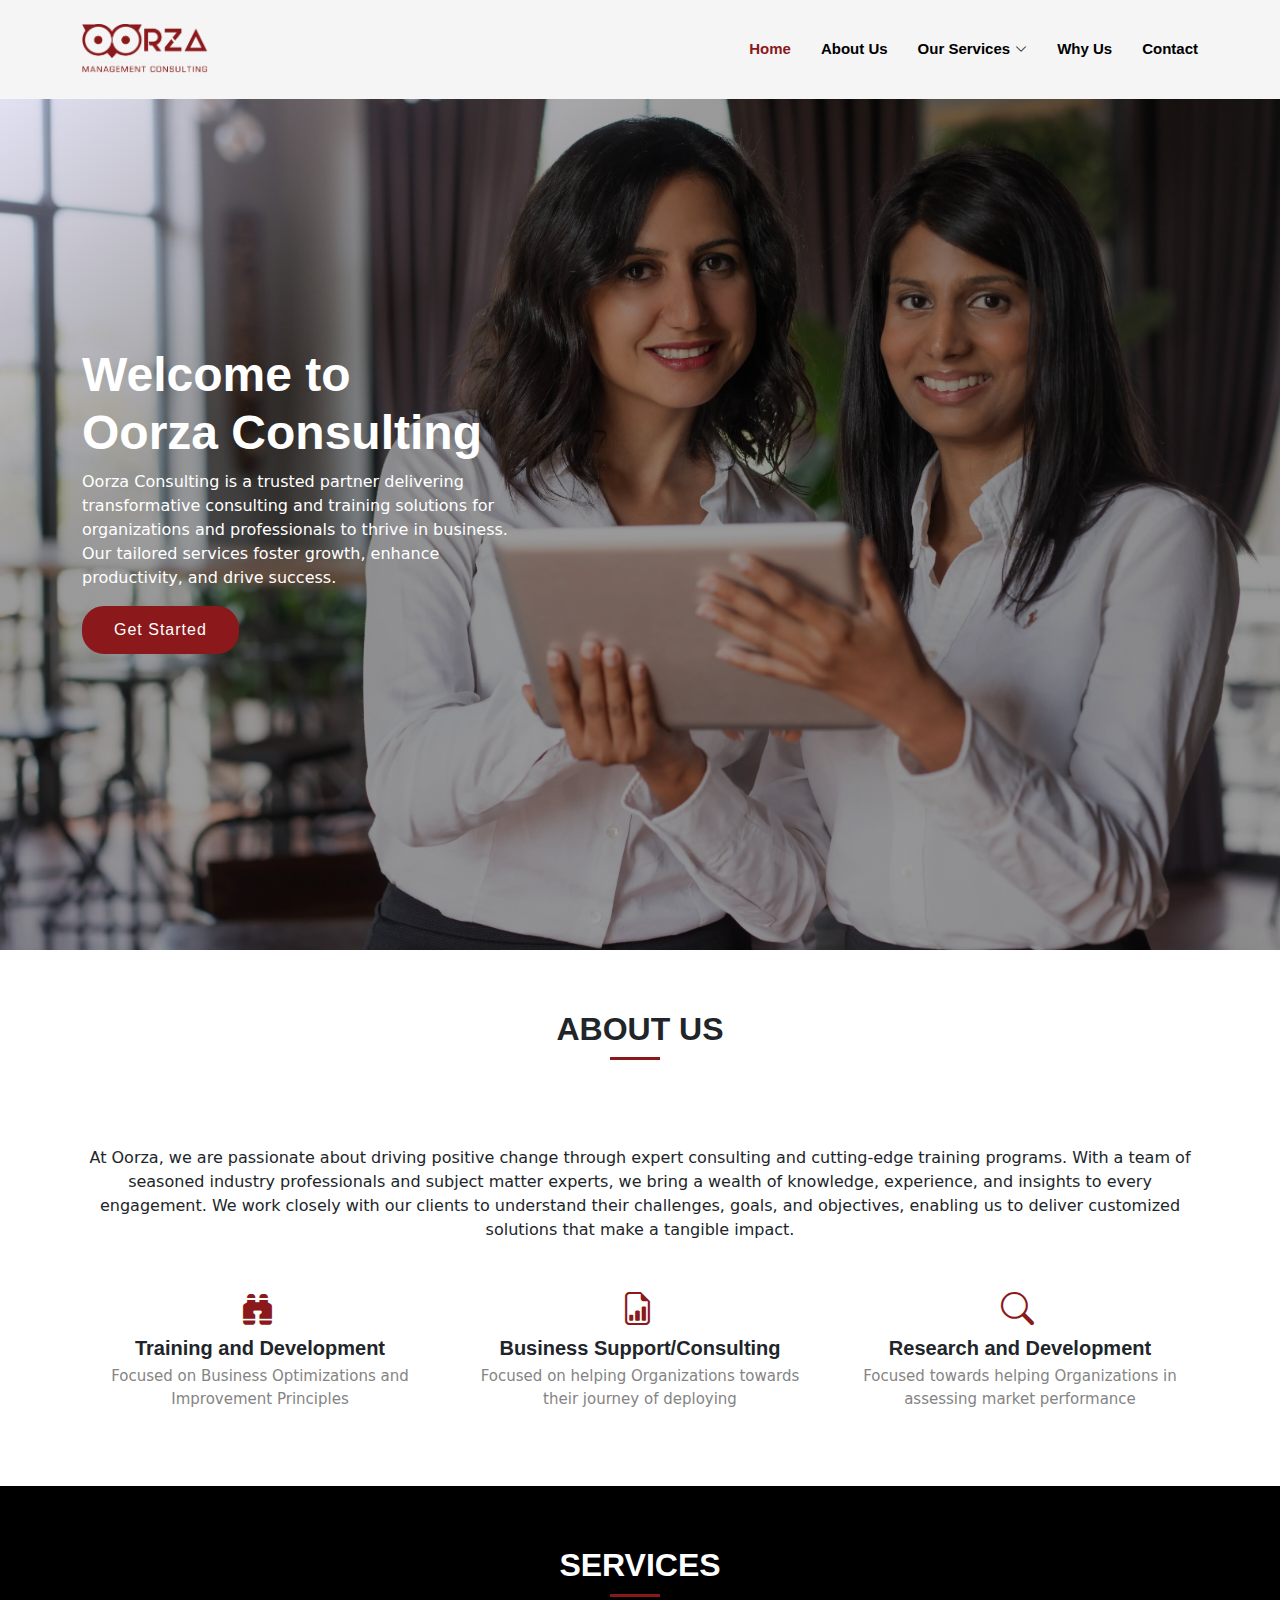
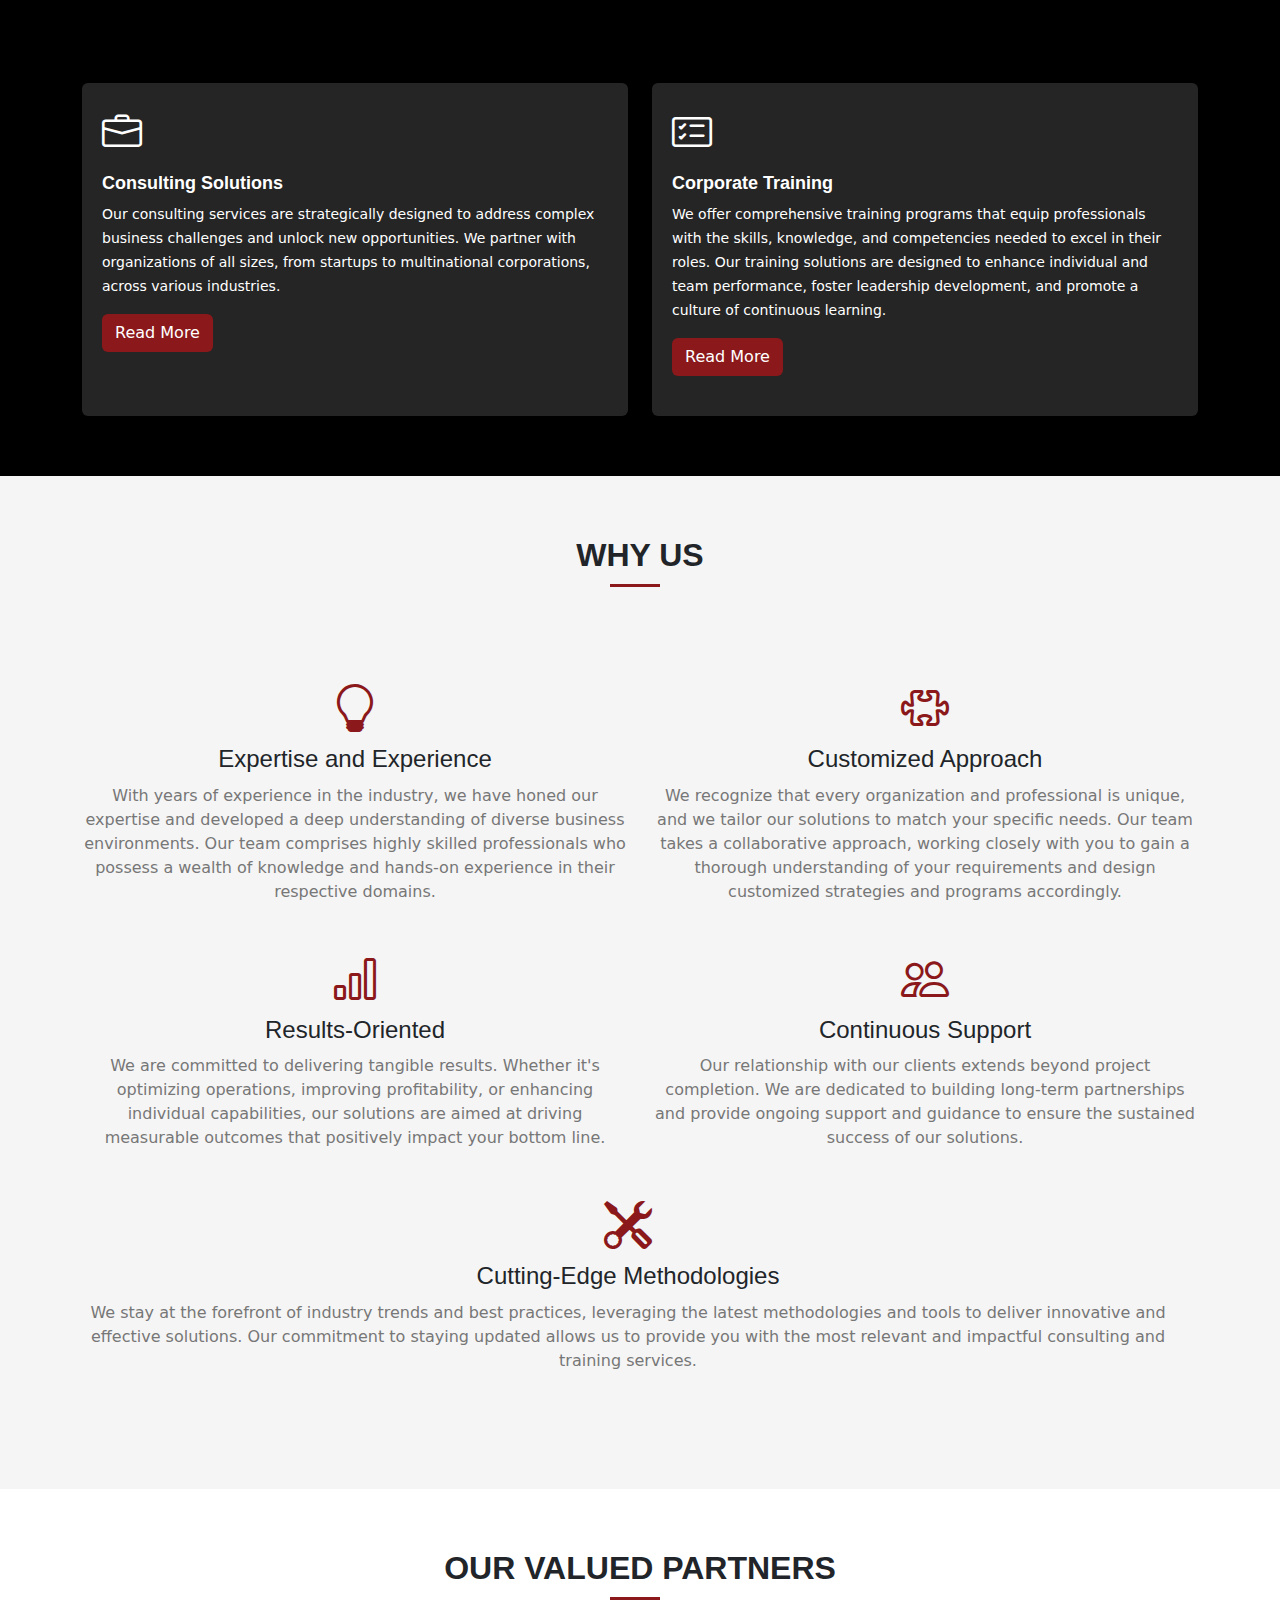
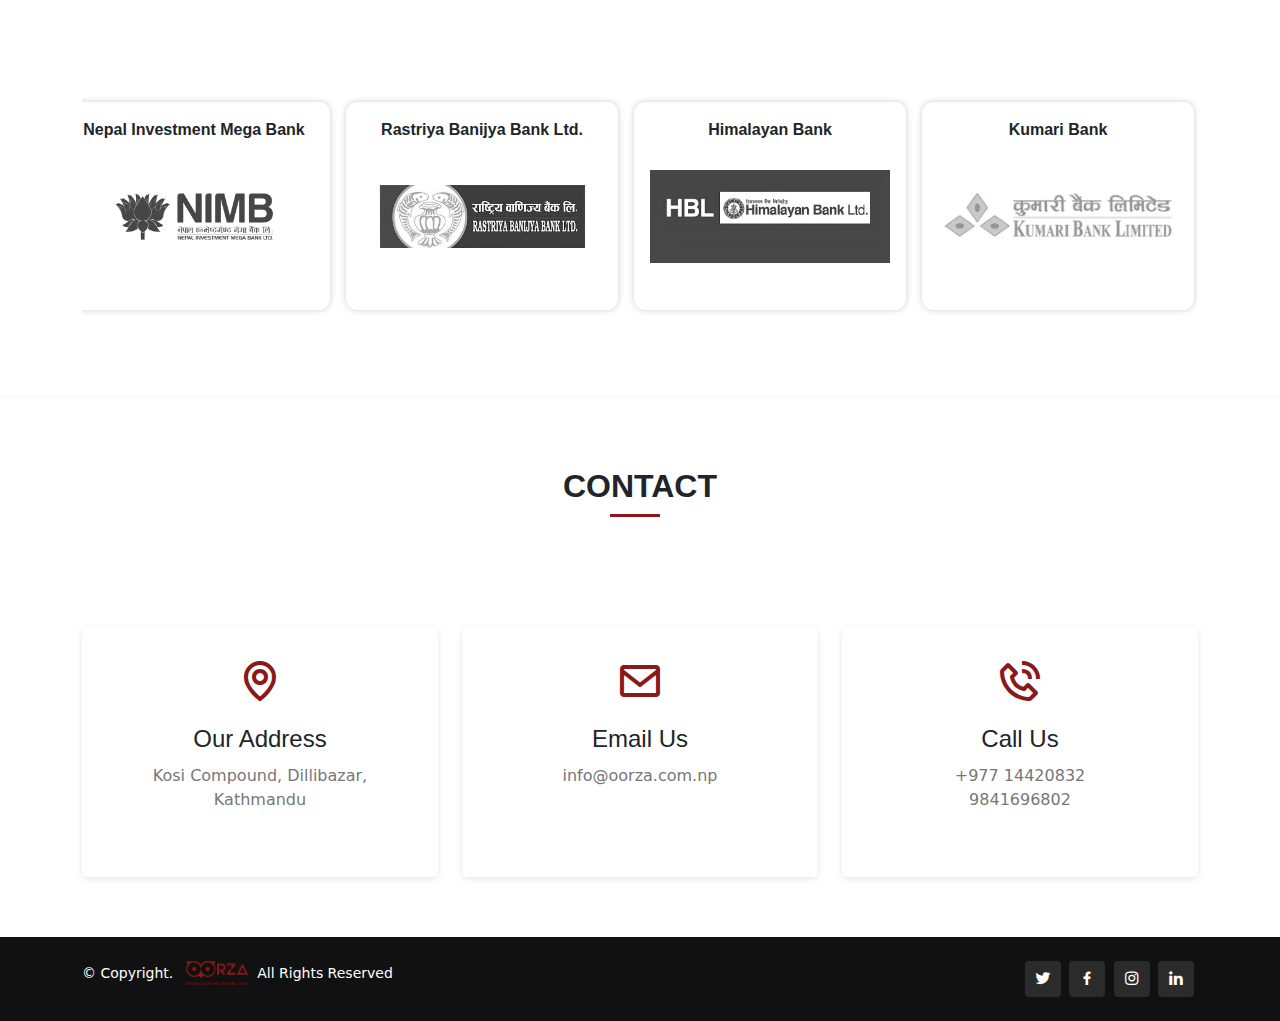
==== commit d4da6e39: "nimb bank name changed to its full form" ====
--- a/index.html
+++ b/index.html
@@ -301,7 +301,7 @@
             <div class="cards-wrapper">
                 <div class="wrapper d-flex">
                     <div class="partner-card">
-                        <div class="card-title">NIMB Bank</div>
+                        <div class="card-title">Nepal Investment Mega Bank</div>
                         <div class="logo">
                             <img draggable="false" src="./assets/img/partner-logos/NIMB.jpg" alt="">
                         </div>
